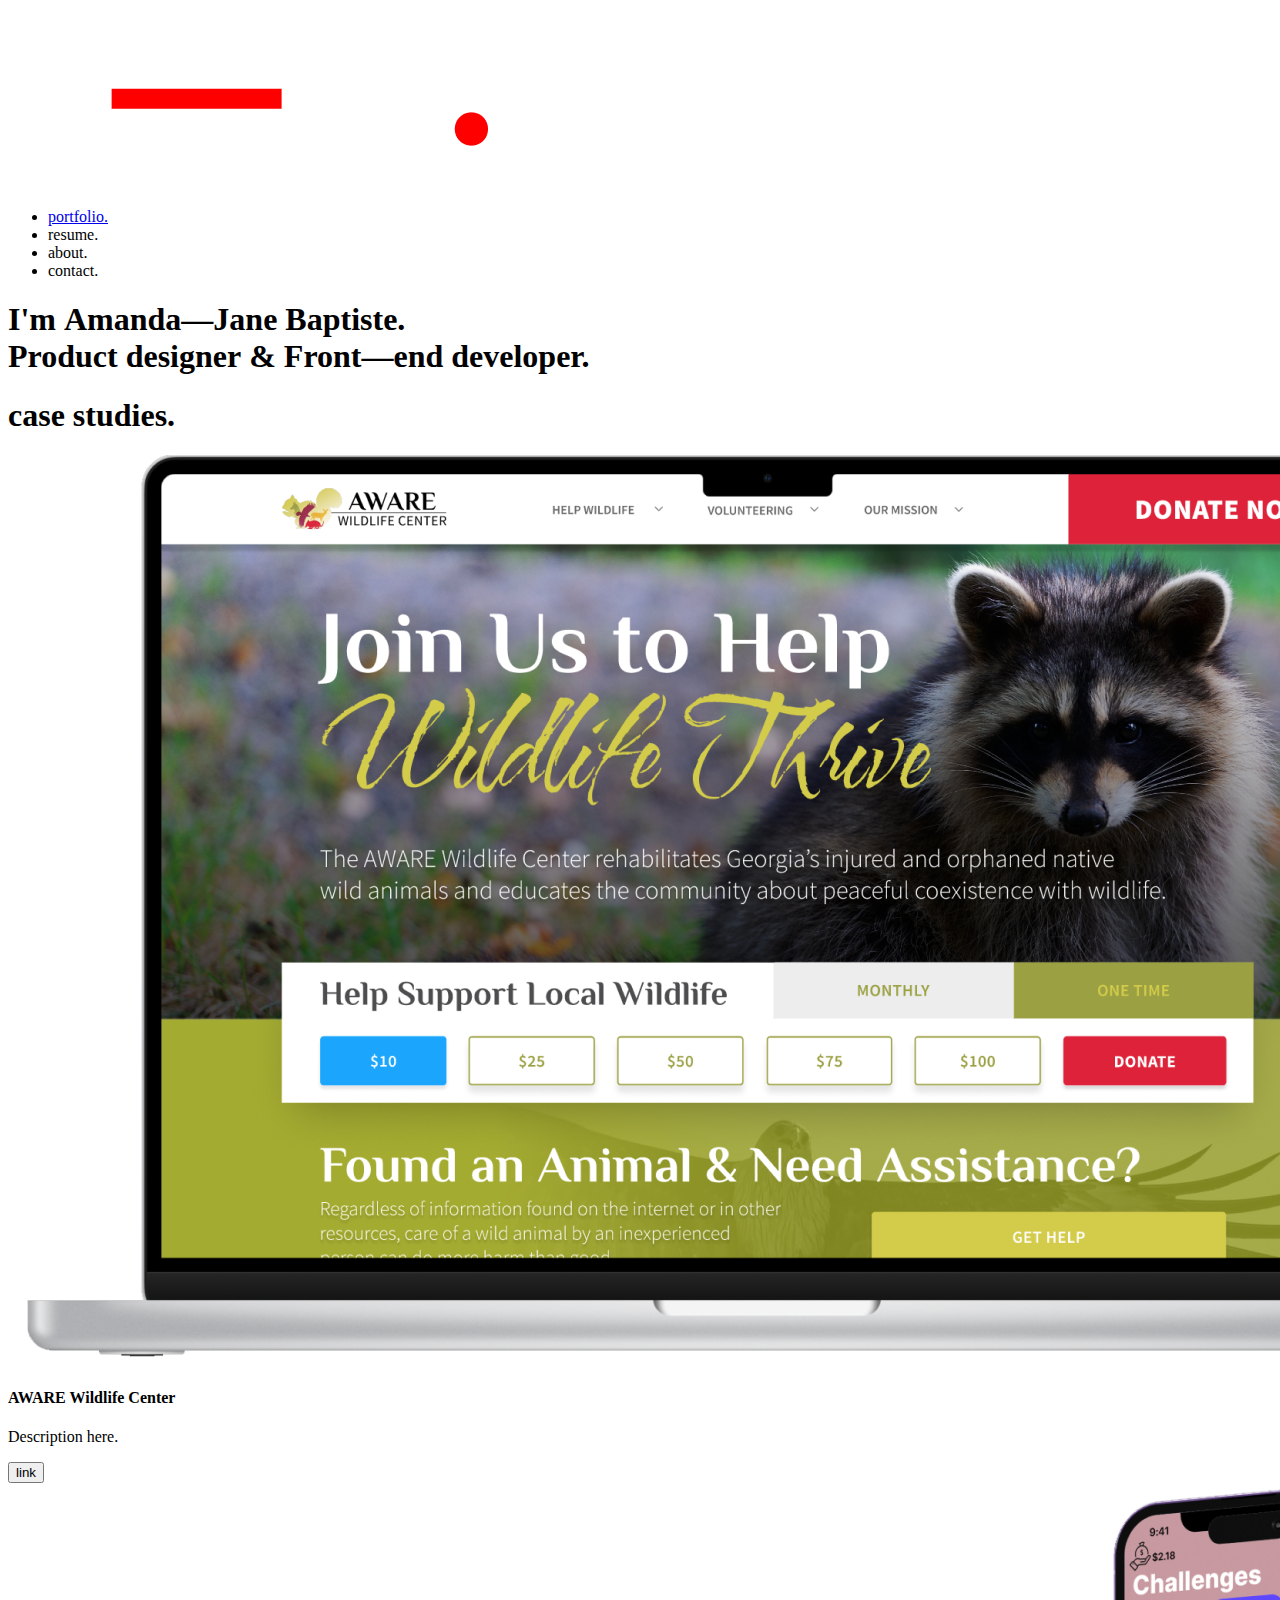
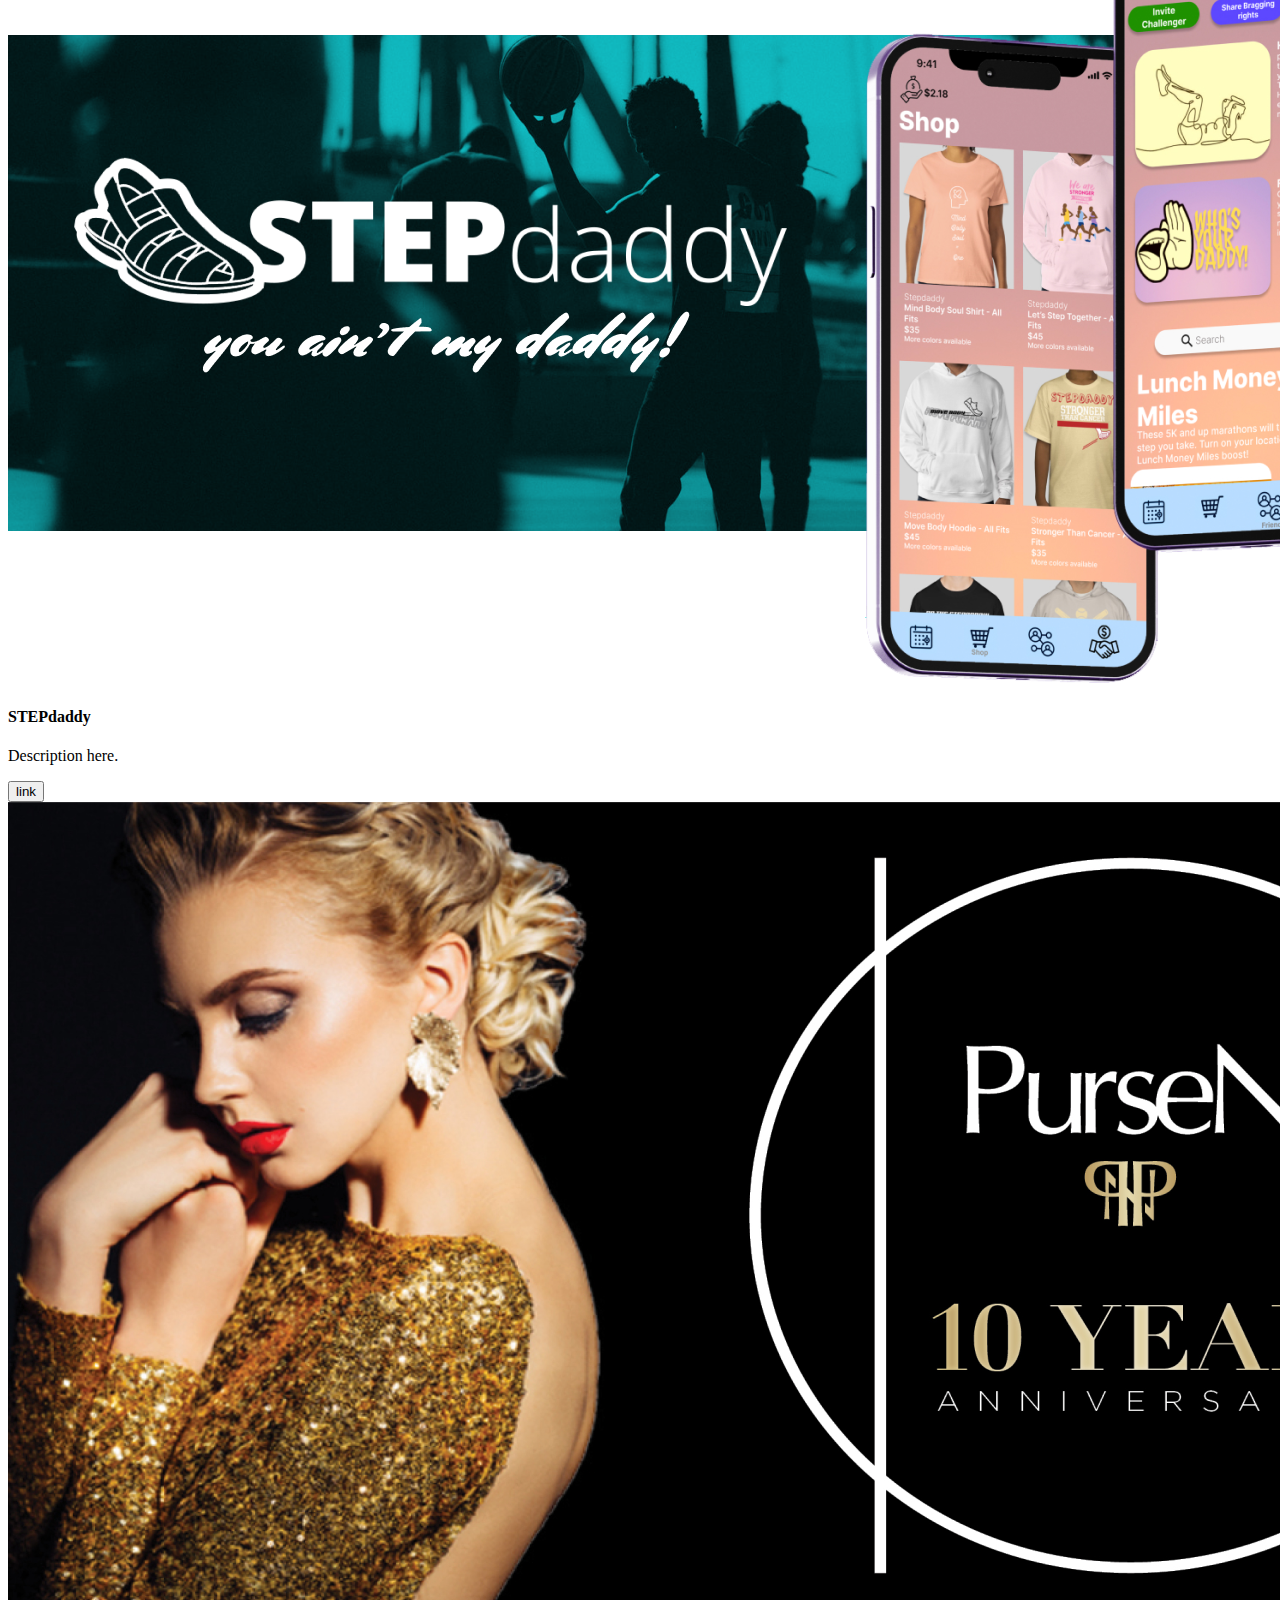
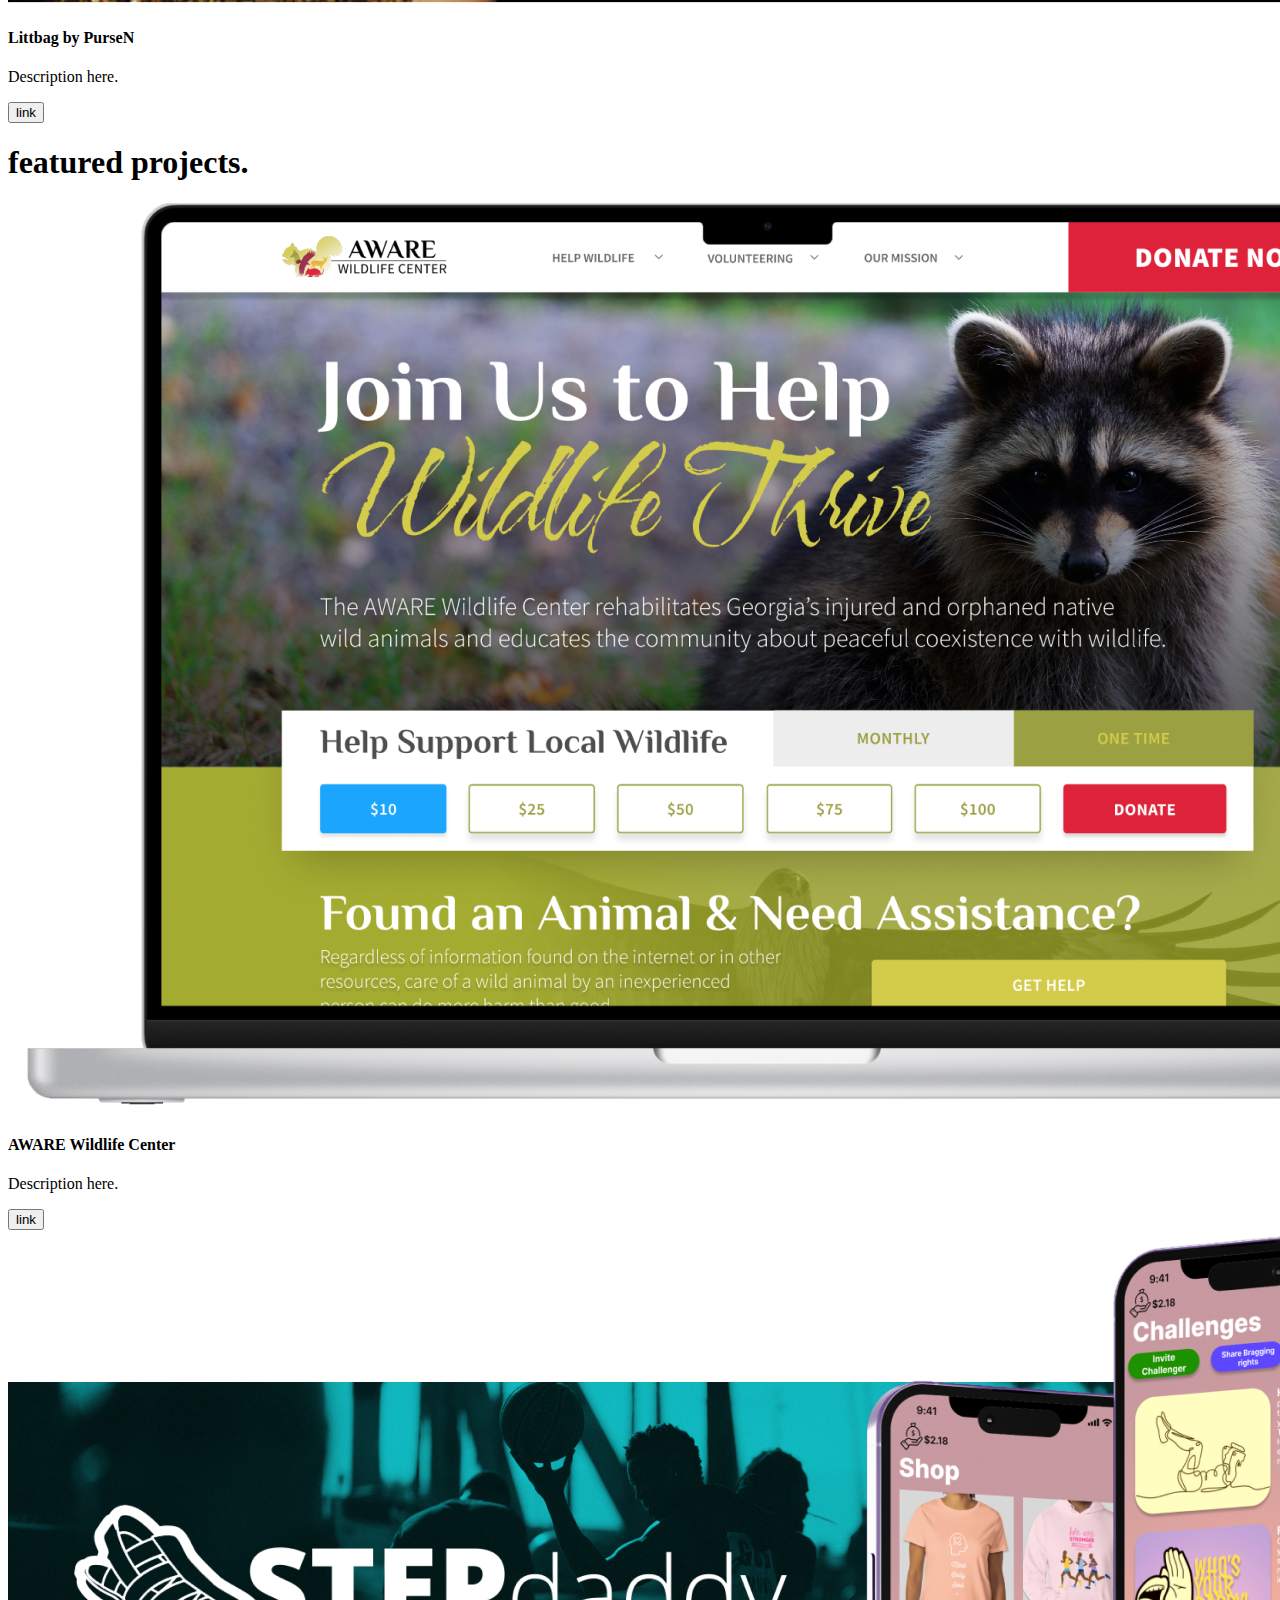
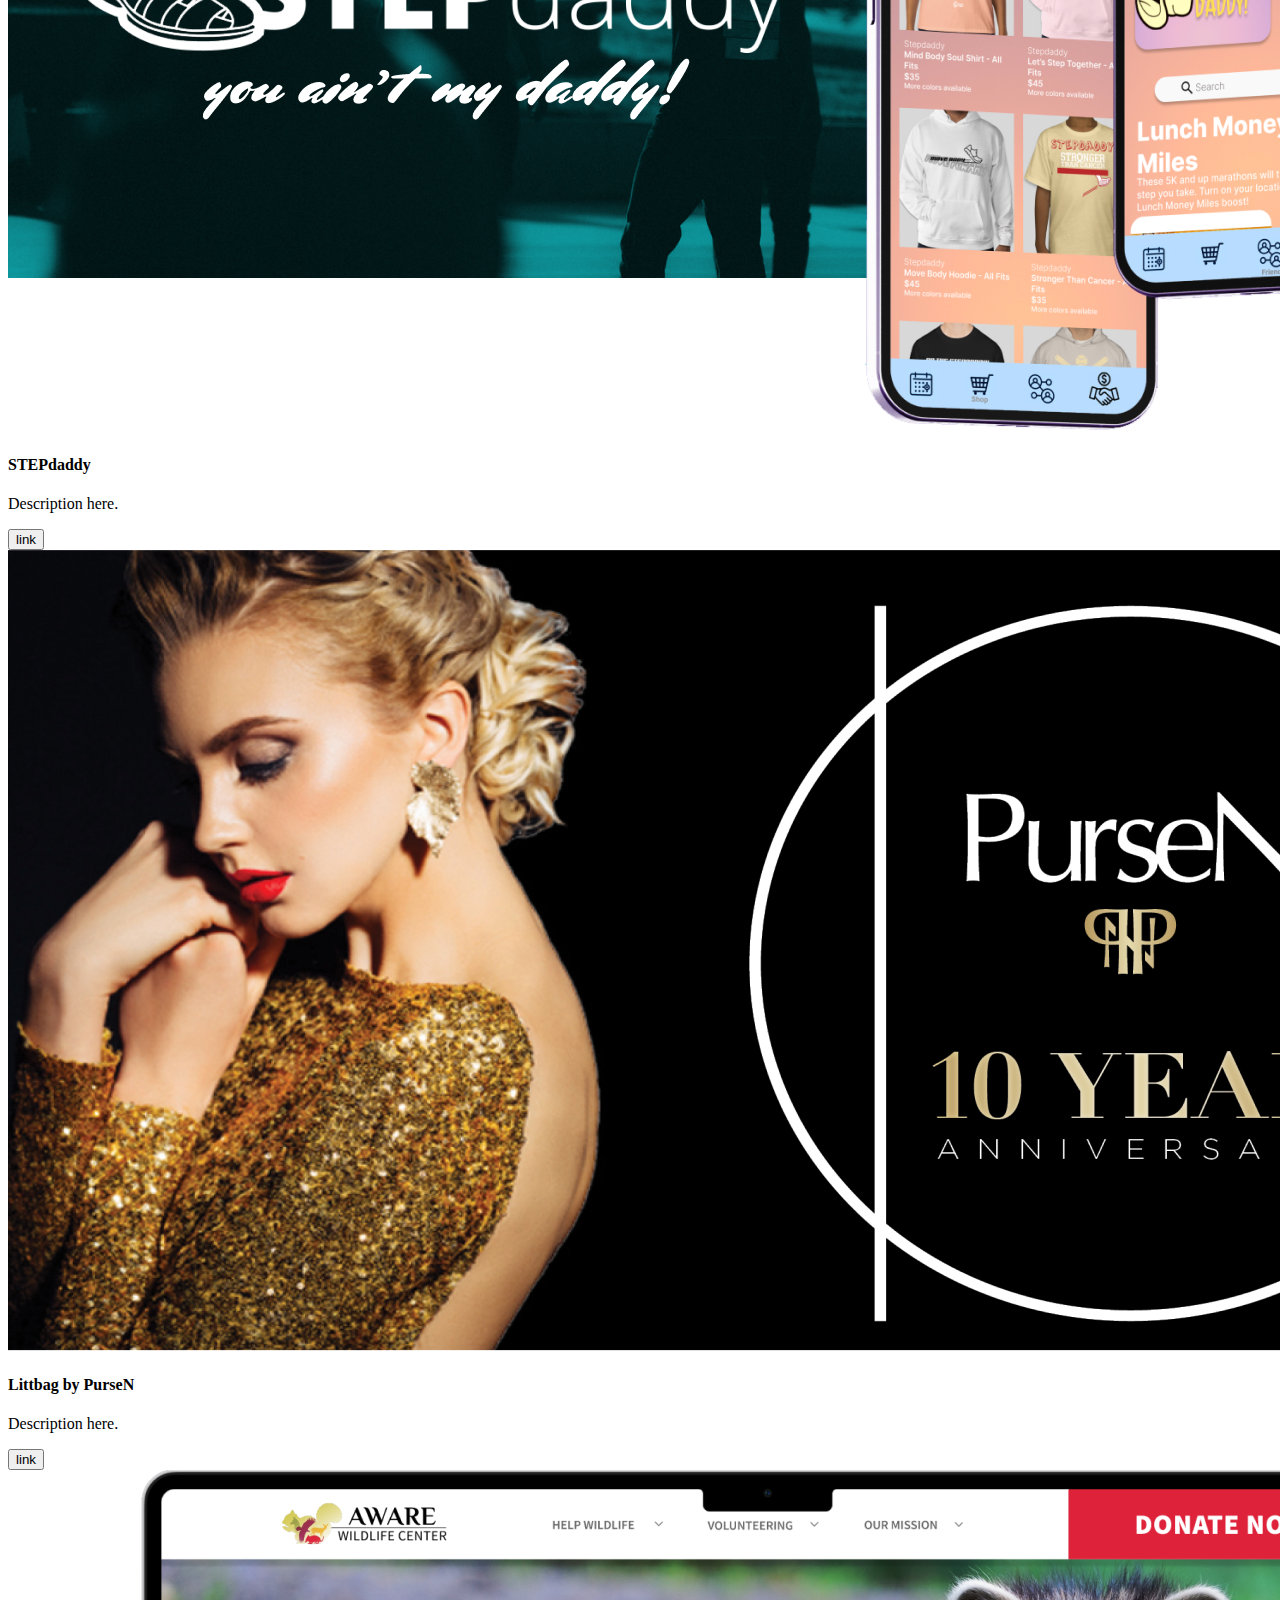
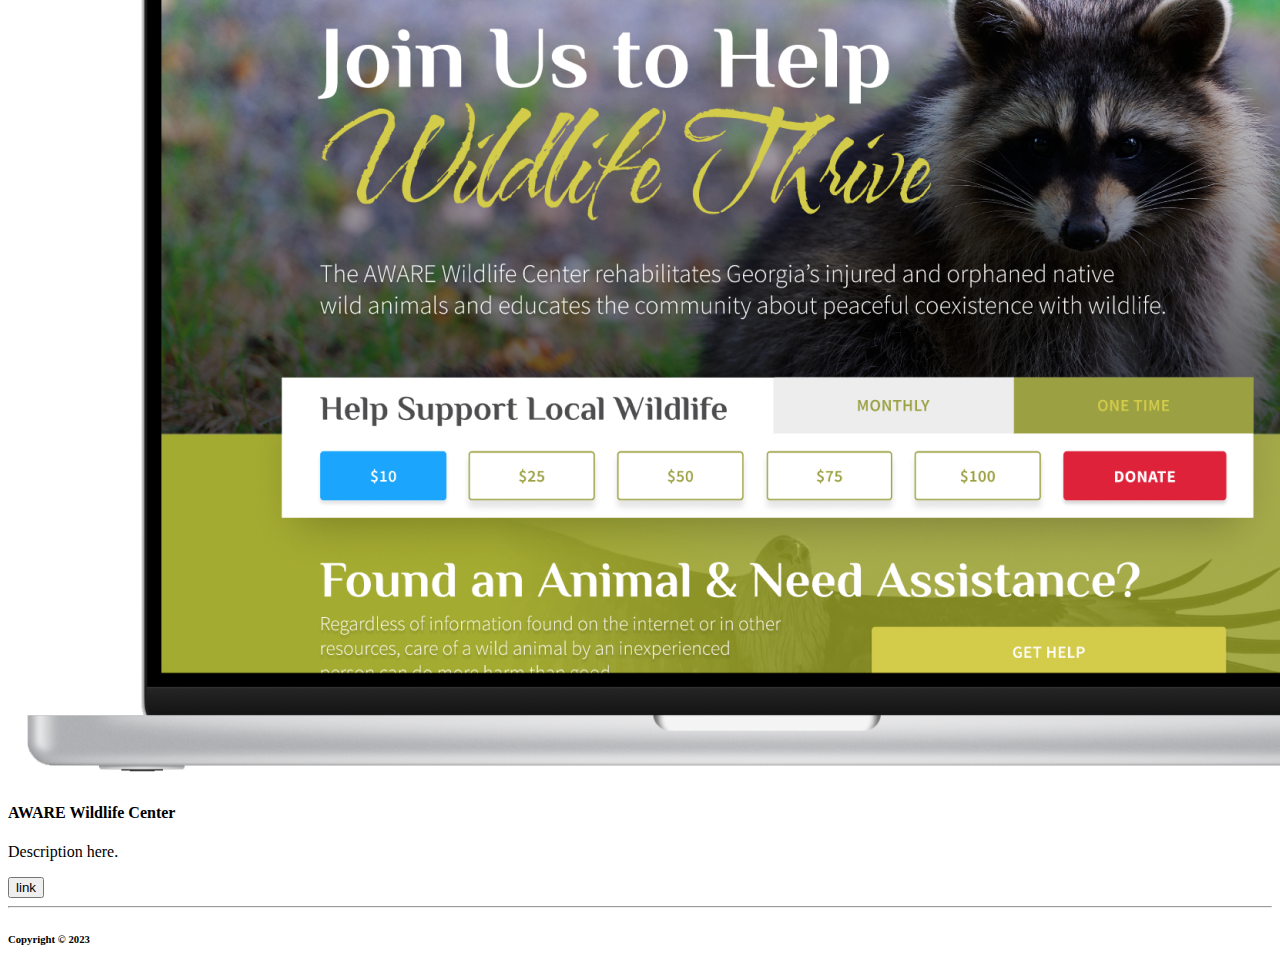
==== index.html @ a67da4f3 "tweeking" ====
<!DOCTYPE html>
<html lang="en">
<head>
  <meta charset="UTF-8">
  <meta http-equiv="X-UA-Compatible" content="IE=edge">
  <meta name="viewport" content="width=device-width, initial-scale=1.0">
  <link href="https://cdn.jsdelivr.net/npm/bootstrap@5.0.0-beta3/dist/css/bootstrap.min.css" rel="stylesheet" integrity="sha384-eOJMYsd53ii+scO/bJGFsiCZc+5NDVN2yr8+0RDqr0Ql0h+rP48ckxlpbzKgwra6" crossorigin="anonymous">
  <link rel="stylesheet" href="css/style.css">
  <link rel="preconnect" href="https://fonts.gstatic.com">
<link href="https://fonts.googleapis.com/css2?family=Open+Sans&display=swap" rel="stylesheet">
<link href="https://fonts.googleapis.com/css2?family=Open+Sans:wght@300;400&display=swap" rel="stylesheet">    <title>a-jb.com</title>
</head>
<body>
  <!--Header-->
  <section id="hero">
    <nav id="navBar navbar-expand-lg navbar-light">
      <div class="logo container-fluid">
        <a href=""><img src="assets/images/logo.png"></a>
        <div class="collapse navbar-collapse">
          <ul class="navbar-nav">
            <li><a href="portfolio.html">portfolio<span>.</span></a></li>
            <li>resume<span>.</span></li>
            <li>about<span>.</span></li>
            <li>contact<span>.</span></li>
          </ul>
        </div>
   
  </nav> </section>
  <!--Intro--><div class="content">
  <section id="heroGrid">
      <div id="headline">
        <h1>
          I'm <b>Amanda<span>—</span>Jane Baptiste<span>.</span></b><br>
          <b>Product designer</b> & <b>Front<span>—</span>end developer<span>.</span></b>
        </h1>
      </div>
  </section></div>
<!--Case Studies-->
  <section id="myWork">
    <h1>case studies<span>.</span></h1>
      <div class="workGrid">
        <div class="heroImage"><img src="assets/images/aware_lg.png"></div>
        <div class="description">
          <h4>AWARE Wildlife Center</h4>
          <p>Description here.</p>
          <button>link</button>
        </div>
      </div>
      <div class="workGrid">
        <div class="heroImage"><img src="assets/images/stepdaddy_lg.png"></div>
        <div class="description">
          <h4>STEPdaddy</h4>
          <p>Description here.</p>
          <button>link</button>
        </div>
      </div>
      <div class="workGrid">
        <div class="heroImage"><img src="assets/images/littbag_lg.png"></div>
        <div class="description">
          <h4>Littbag by PurseN</h4>
          <p>Description here.</p>
          <button>link</button>
        </div>
      </div>
    </div>
  </section>
<!--Featured Projects-->
<section id="featuredWork">
  <h1>featured projects<span>.</span></h1>
    <div id="flexWork">
      <div class="flexProject">
        <img src="assets/images/aware_lg.png">
        <h4>AWARE Wildlife Center</h4>
        <p>Description here.</p>
        <button>link</button>
      </div>
      <div class="flexProject">
        <img src="assets/images/stepdaddy_lg.png">
        <h4>STEPdaddy</h4>
        <p>Description here.</p>
        <button>link</button>
      </div>
      <div class="flexProject">
        <img src="assets/images/littbag_lg.png">
        <h4>Littbag by PurseN</h4>
        <p>Description here.</p>
        <button>link</button>
      </div>
      <div class="flexProject">
        <img src="assets/images/aware_lg.png">
        <h4>AWARE Wildlife Center</h4>
        <p>Description here.</p>
        <button>link</button>
      </div>
  </div>
</section>

<section id="footer">
    <hr>
    <h6>
      Copyright &copy; 2023
    </h6>
</section>


</body>
<script src="assets/js/index.js"></script>
</html>
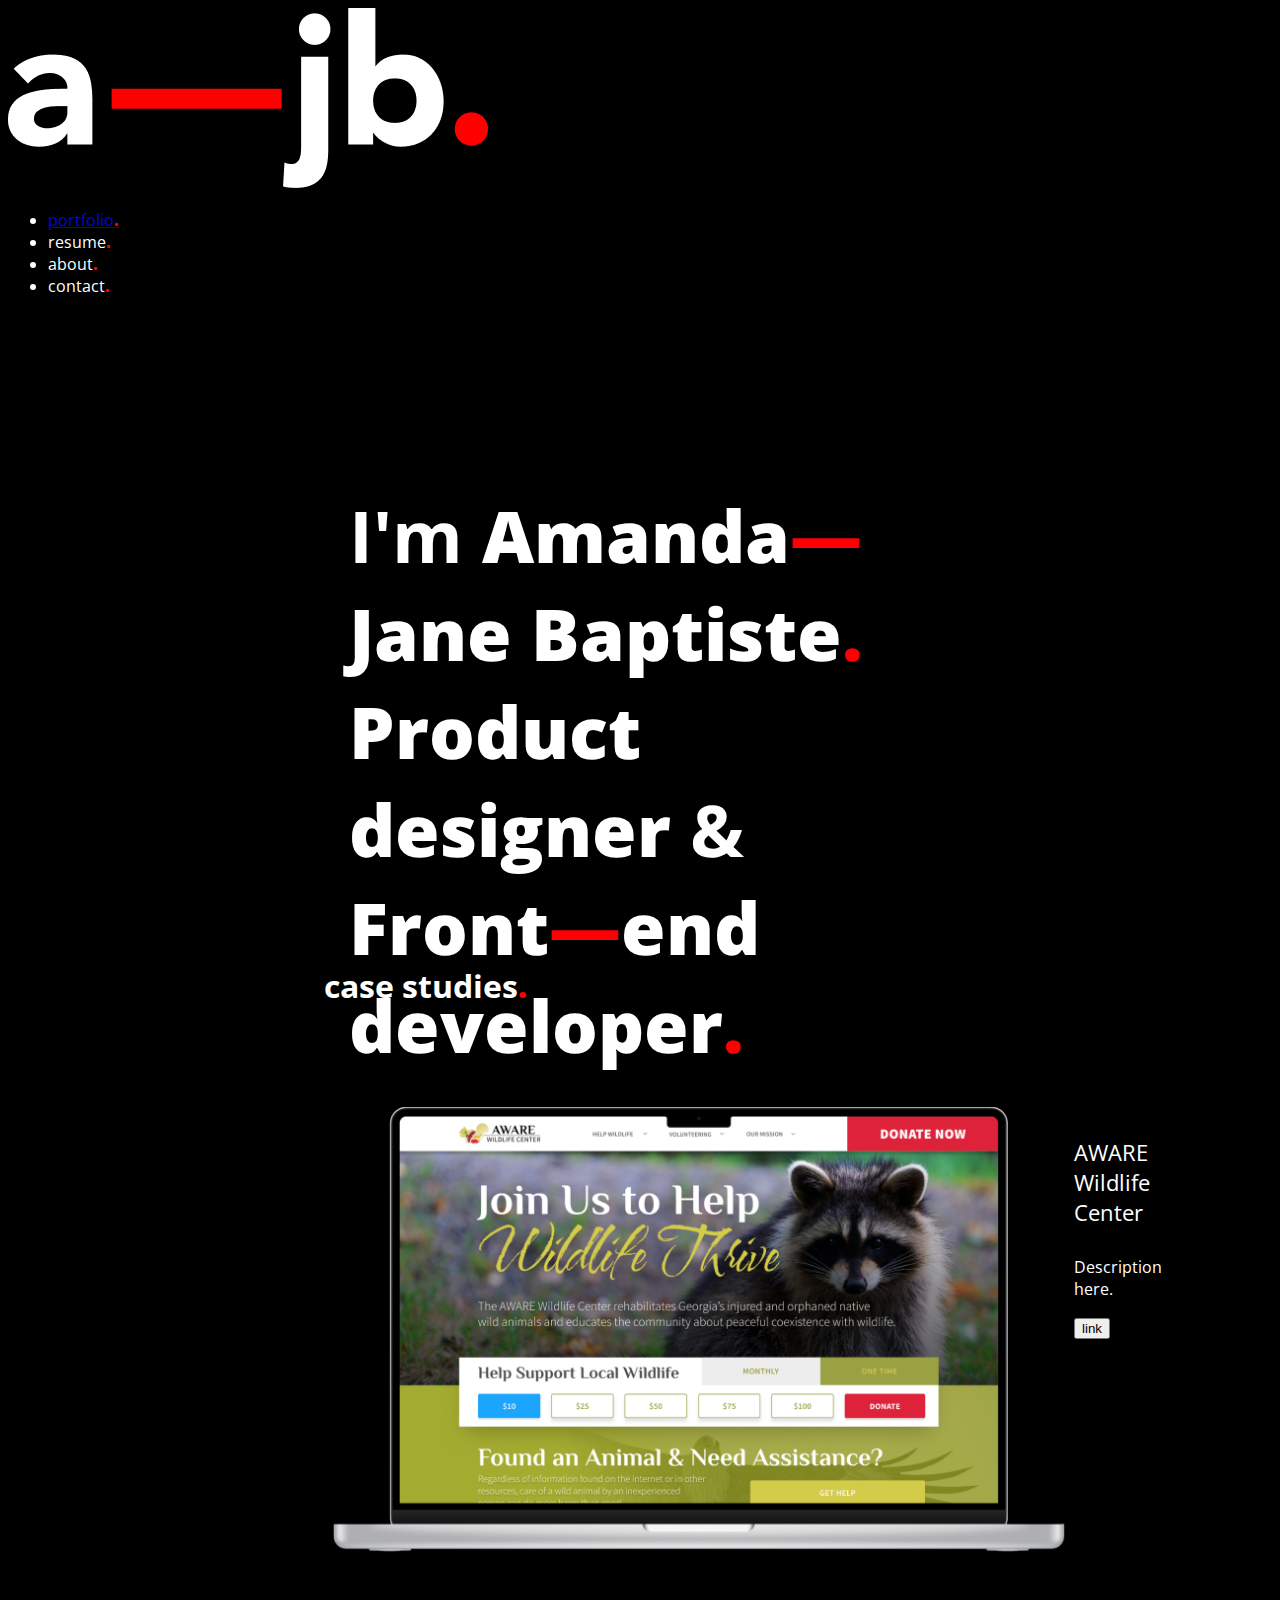
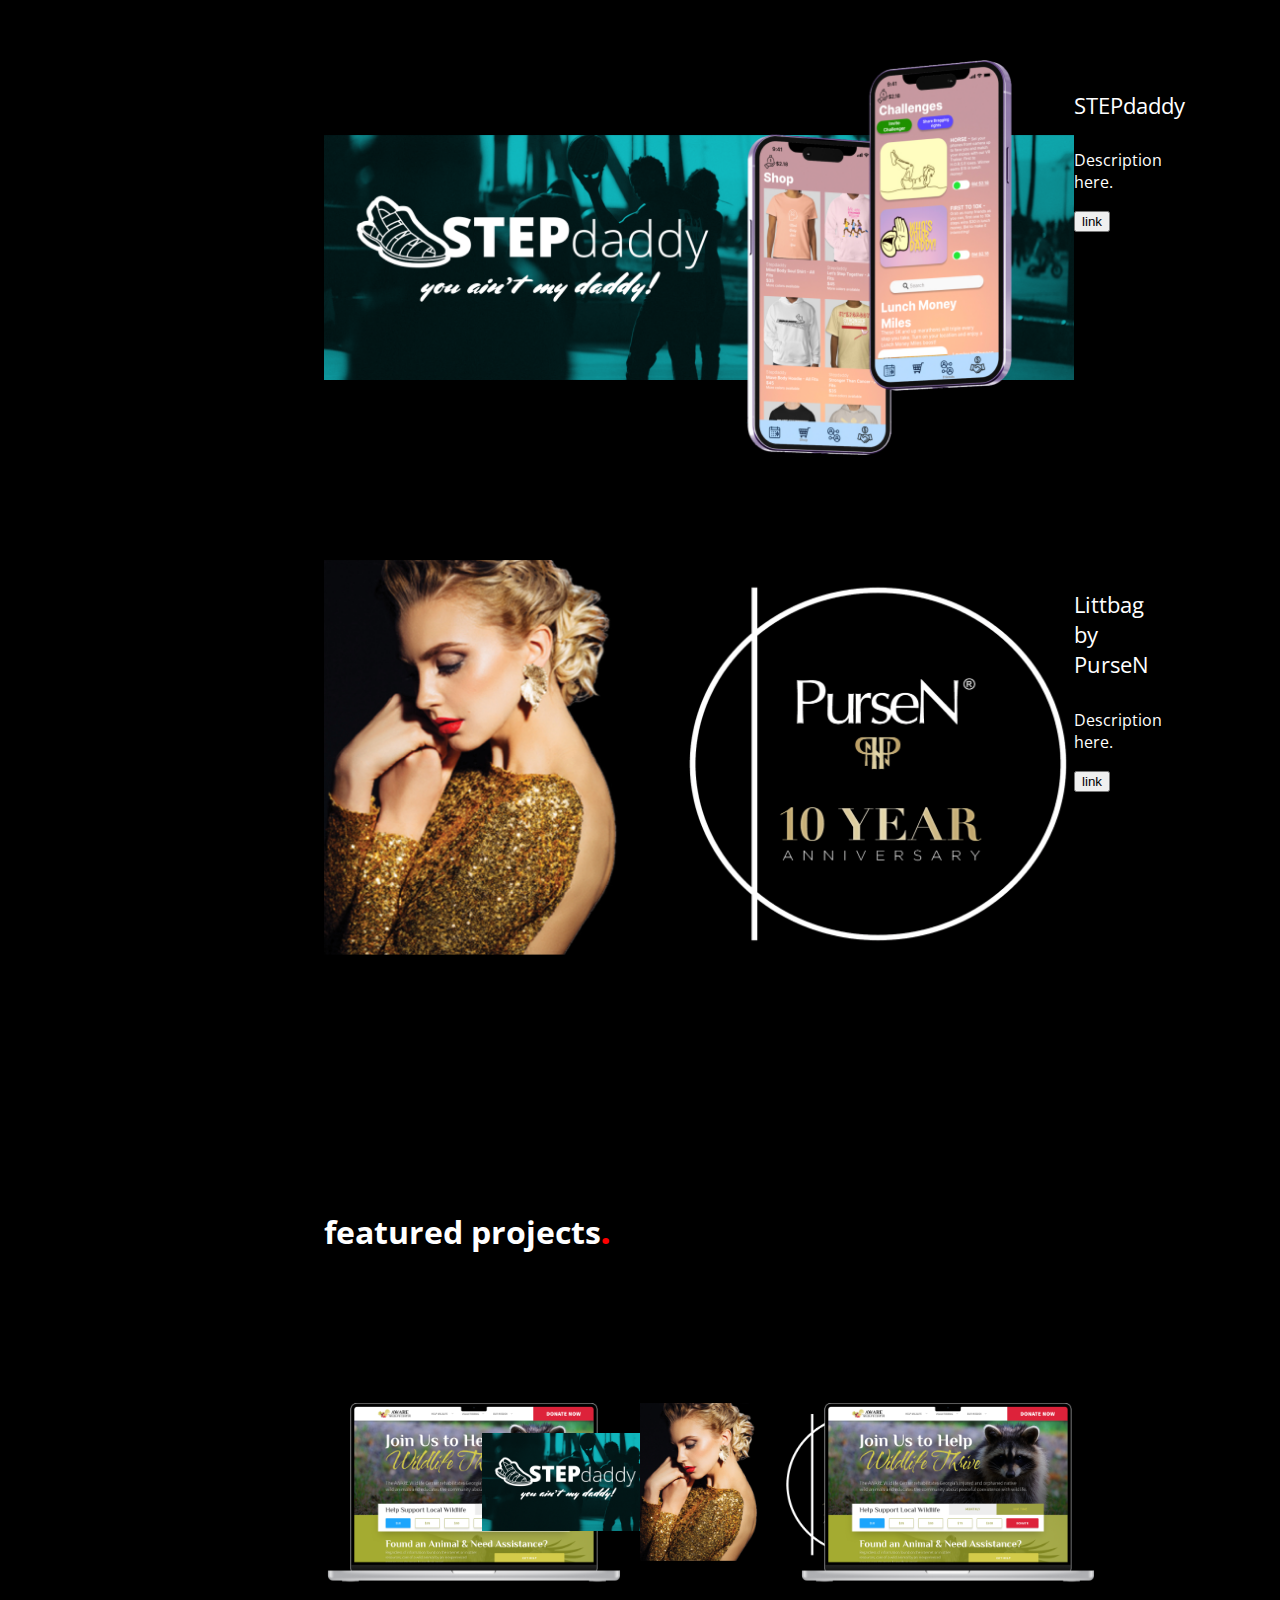
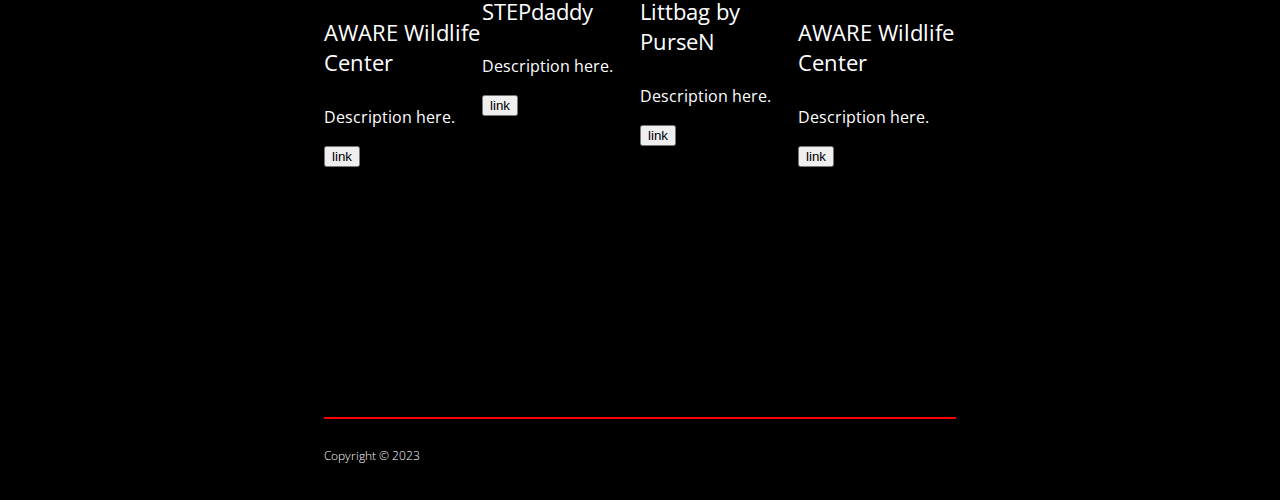
==== commit 181d89e6: "idk" ====
--- a/index.html
+++ b/index.html
@@ -4,28 +4,31 @@
   <meta charset="UTF-8">
   <meta http-equiv="X-UA-Compatible" content="IE=edge">
   <meta name="viewport" content="width=device-width, initial-scale=1.0">
-  <link href="https://cdn.jsdelivr.net/npm/bootstrap@5.0.0-beta3/dist/css/bootstrap.min.css" rel="stylesheet" integrity="sha384-eOJMYsd53ii+scO/bJGFsiCZc+5NDVN2yr8+0RDqr0Ql0h+rP48ckxlpbzKgwra6" crossorigin="anonymous">
-  <link rel="stylesheet" href="css/style.css">
-  <link rel="preconnect" href="https://fonts.gstatic.com">
-<link href="https://fonts.googleapis.com/css2?family=Open+Sans&display=swap" rel="stylesheet">
-<link href="https://fonts.googleapis.com/css2?family=Open+Sans:wght@300;400&display=swap" rel="stylesheet">    <title>a-jb.com</title>
+  <meta name=“viewport” content=“width=device-width, initial-scale=1, shrink-to-fit=no”>
+    <link href="https://cdn.jsdelivr.net/npm/bootstrap@5.0.0-beta3/dist/css/bootstrap.min.css" rel="stylesheet" integrity="sha384-eOJMYsd53ii+scO/bJGFsiCZc+5NDVN2yr8+0RDqr0Ql0h+rP48ckxlpbzKgwra6" crossorigin="anonymous">
+  <link rel="stylesheet" href="assets/css/style.css">
+  <link href="https://fonts.googleapis.com/css2?family=Open+Sans:ital,wght@0,300;0,400;0,500;0,600;0,700;0,800;1,300;1,400;1,500;1,600;1,700;1,800&display=swap" rel="stylesheet">
+  <title>a-jb.com</title>
 </head>
 <body>
   <!--Header-->
-  <section id="hero">
-    <nav id="navBar navbar-expand-lg navbar-light">
-      <div class="logo container-fluid">
+  <header id="hero">
+   <div class="">
+      <div class="logo">
         <a href=""><img src="assets/images/logo.png"></a>
-        <div class="collapse navbar-collapse">
-          <ul class="navbar-nav">
+      </div>
+      <div class="navBar">
+        <nav id="">
+          <ul class="navigation">
             <li><a href="portfolio.html">portfolio<span>.</span></a></li>
             <li>resume<span>.</span></li>
             <li>about<span>.</span></li>
             <li>contact<span>.</span></li>
-          </ul>
-        </div>
-   
-  </nav> </section>
+          </ul></nav> 
+      </div>
+    </div>
+  </header>
+  <!---->
   <!--Intro--><div class="content">
   <section id="heroGrid">
       <div id="headline">
--- a/assets/css/style.css
+++ b/assets/css/style.css
@@ -0,0 +1,204 @@
+
+body {
+  background-color: black;
+  font-family: 'Open Sans', sans-serif;
+  color: white;
+}
+
+
+
+
+#headline {
+  position:relative;
+  right: 0px;
+  top: 100px;
+  padding: 25px;
+  z-index: 100;
+}
+#headline h1 {
+  font-weight: 700;
+}
+span {
+  color: red;
+  font-weight: 900;
+}
+
+/* Nav CSS */
+#navBar {
+  display: flex;
+  flex-direction: row;
+  justify-content: space-between;
+  align-items: flex-start;
+  margin: 0px 25%; 
+  
+}
+#logo {
+  position: sticky;
+  display: flex;
+  width: 150px;
+  
+  align-items: flex-start;
+  justify-content: flex-start;
+}
+#navBar h1 {
+  width: 25%;
+  font-weight: 500;
+}
+#navBar img {
+  margin-top: 0px;
+  position: fixed;
+  height: 70px;
+  width: 100%;
+  display: none;
+}
+#navBarsm {
+  width: 100%;
+  margin: 0 25%;
+}
+#navigation a {
+  text-decoration: none;
+  color: #ffffff;
+}
+#navigation ul {
+  display: flex;
+  width: 25%;
+  align-items: center;
+  justify-content: flex-end;
+}
+#navigation li {
+  cursor: crosshair;
+  padding: 0 20px;
+  text-decoration: red;
+  font-weight: bold;
+}
+  
+/* Grid CSS */
+
+#heroGrid {
+  display: grid;
+  flex-direction: row;
+  align-items: center;
+  margin: 0px 25%;
+  color: white;
+  font-weight: 100;
+  font-size: 36px;
+  min-height: 600px;
+  height: 70vh;
+}
+#bodyGrid {
+  display: grid;
+  flex-direction: row;
+  align-items: center;
+  margin: 0px 25%;
+  color: white;
+  font-weight: 100;
+  font-size: 36px;
+  height: 40vh;
+}
+#featuredWork {
+  margin: 250px 25%;
+  
+  
+}
+#flexWork {
+  display: grid;
+  grid-template-columns: 25% 25% 25% 25%;
+  grid-template-rows: 1fr;
+  align-items: flex-start;
+}
+.flexProject img {
+  width: 300px;
+}
+#featuredWork h1{
+  font-size: 32px;
+  margin: 50px 0 150px 0;
+  font-weight: 700;
+}
+#myWork h1{
+  font-size: 32px;
+  font-weight: 700;
+}
+#myWork {
+  margin: 0 25%;
+}
+
+.workGrid {
+  margin: 100px 0;
+  display: grid;
+  grid-template-columns: auto;
+  grid-template-rows: max-content;
+  grid-template-areas: "heroImage description";
+}
+.heroImage img {
+  width: 750px;
+}
+.description {
+  grid-area: description;
+
+}
+.title {
+  grid-area: title;
+}
+.link {
+  grid-area: link;
+}
+
+
+
+
+
+
+.highlight {
+  color: #FF0000;
+  font-weight: 900;
+}
+
+/* Typography CSS */
+h1 {
+  font-weight: 100;
+}
+#footer {
+  margin: 0px 25%;
+    display: grid;
+    justify-content: center;
+    align-items: start;
+    grid-row-start: 5;
+    min-height: 70px;
+    /* height: 70vh; 
+    grid-template-rows: 75% 25%;*/
+    grid-template-columns: 100%;
+}
+hr {
+  margin: 0px;
+  display: block;
+  border: #f00 0.25px solid;
+}
+/* Typography CSS */
+
+h2 {
+  font-size: 60px;
+  margin: 0px 0px;
+  color: #FF6200;
+}
+
+h3 {
+  font-size: 32px;
+  font-weight: 300;
+  margin: 0px 0px;
+}
+
+h4 {
+  color: white;
+  font-weight: 400;
+  font-size: 22px;
+}
+h5 {
+  color: #f00;
+  font-weight: 700;
+  font-size: 16px;
+}
+h6 {
+  color: white;
+  font-weight: 100;
+  font-size: 12px;
+}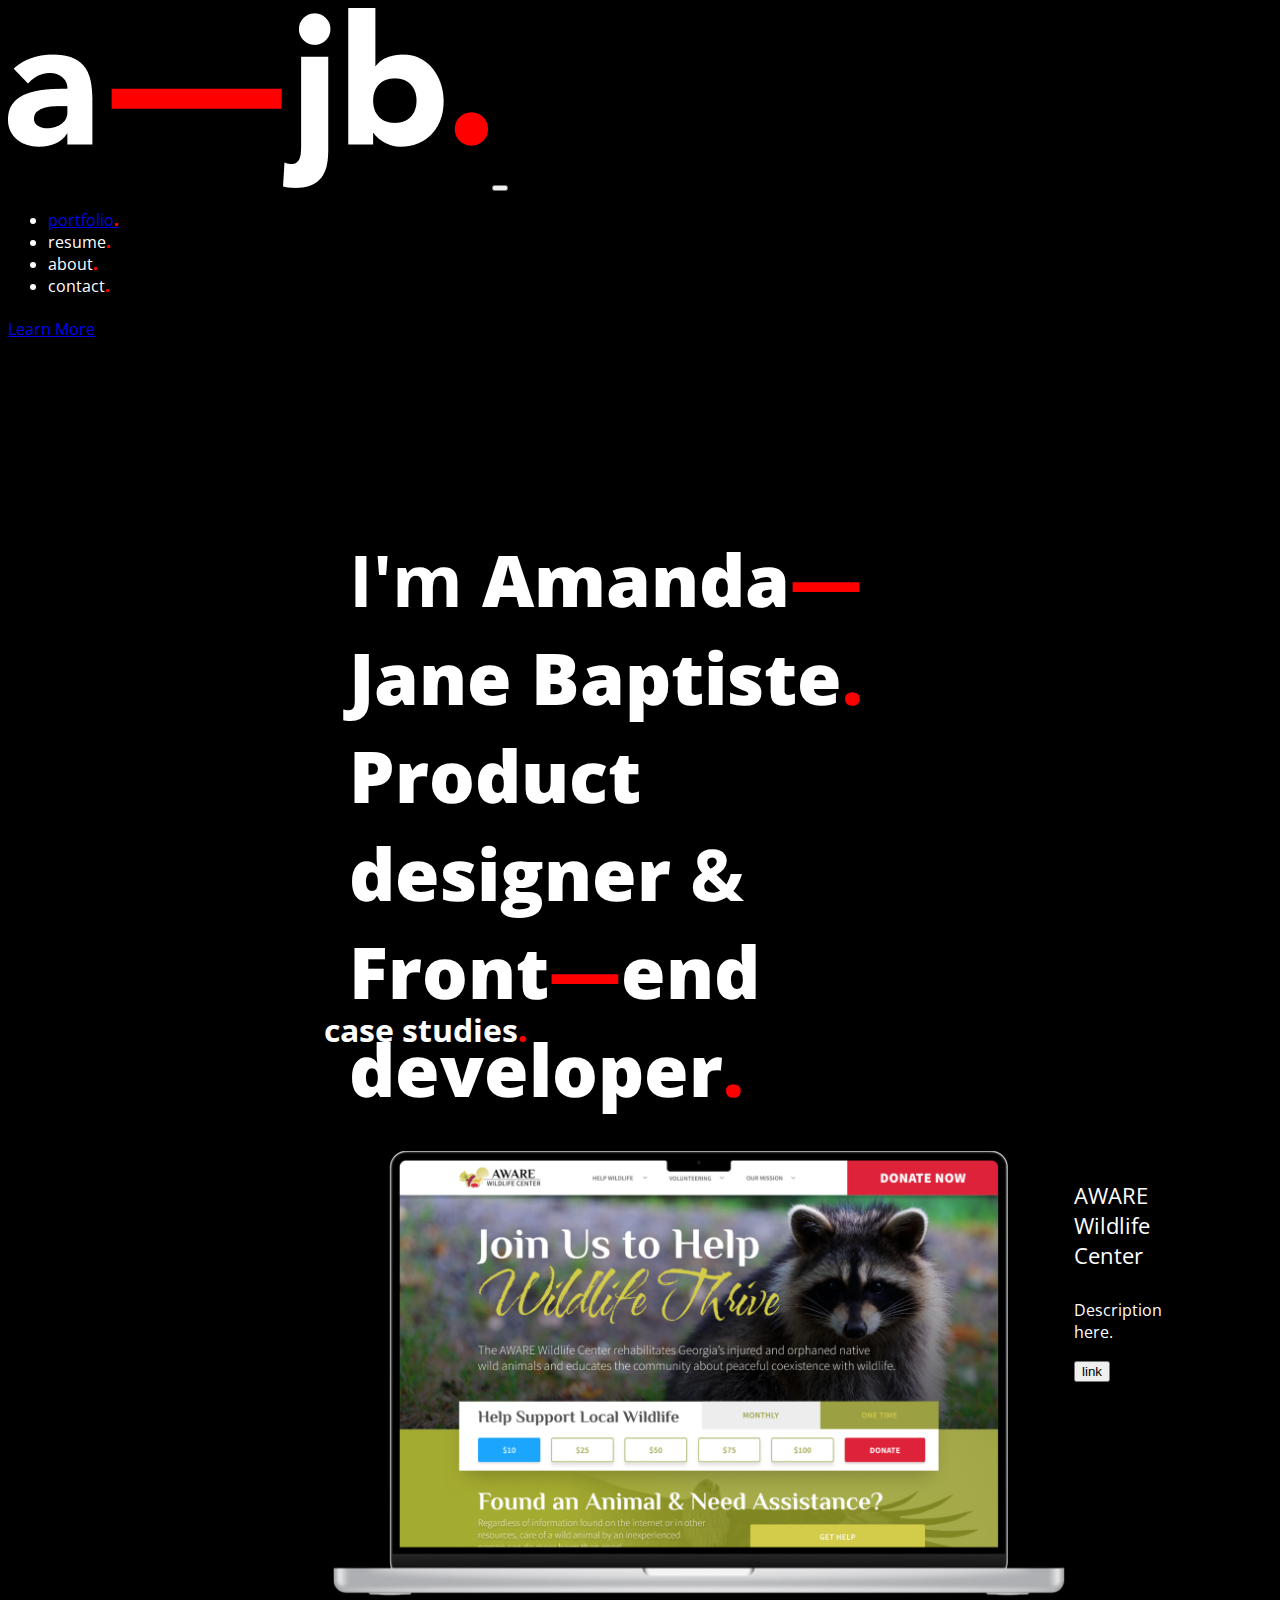
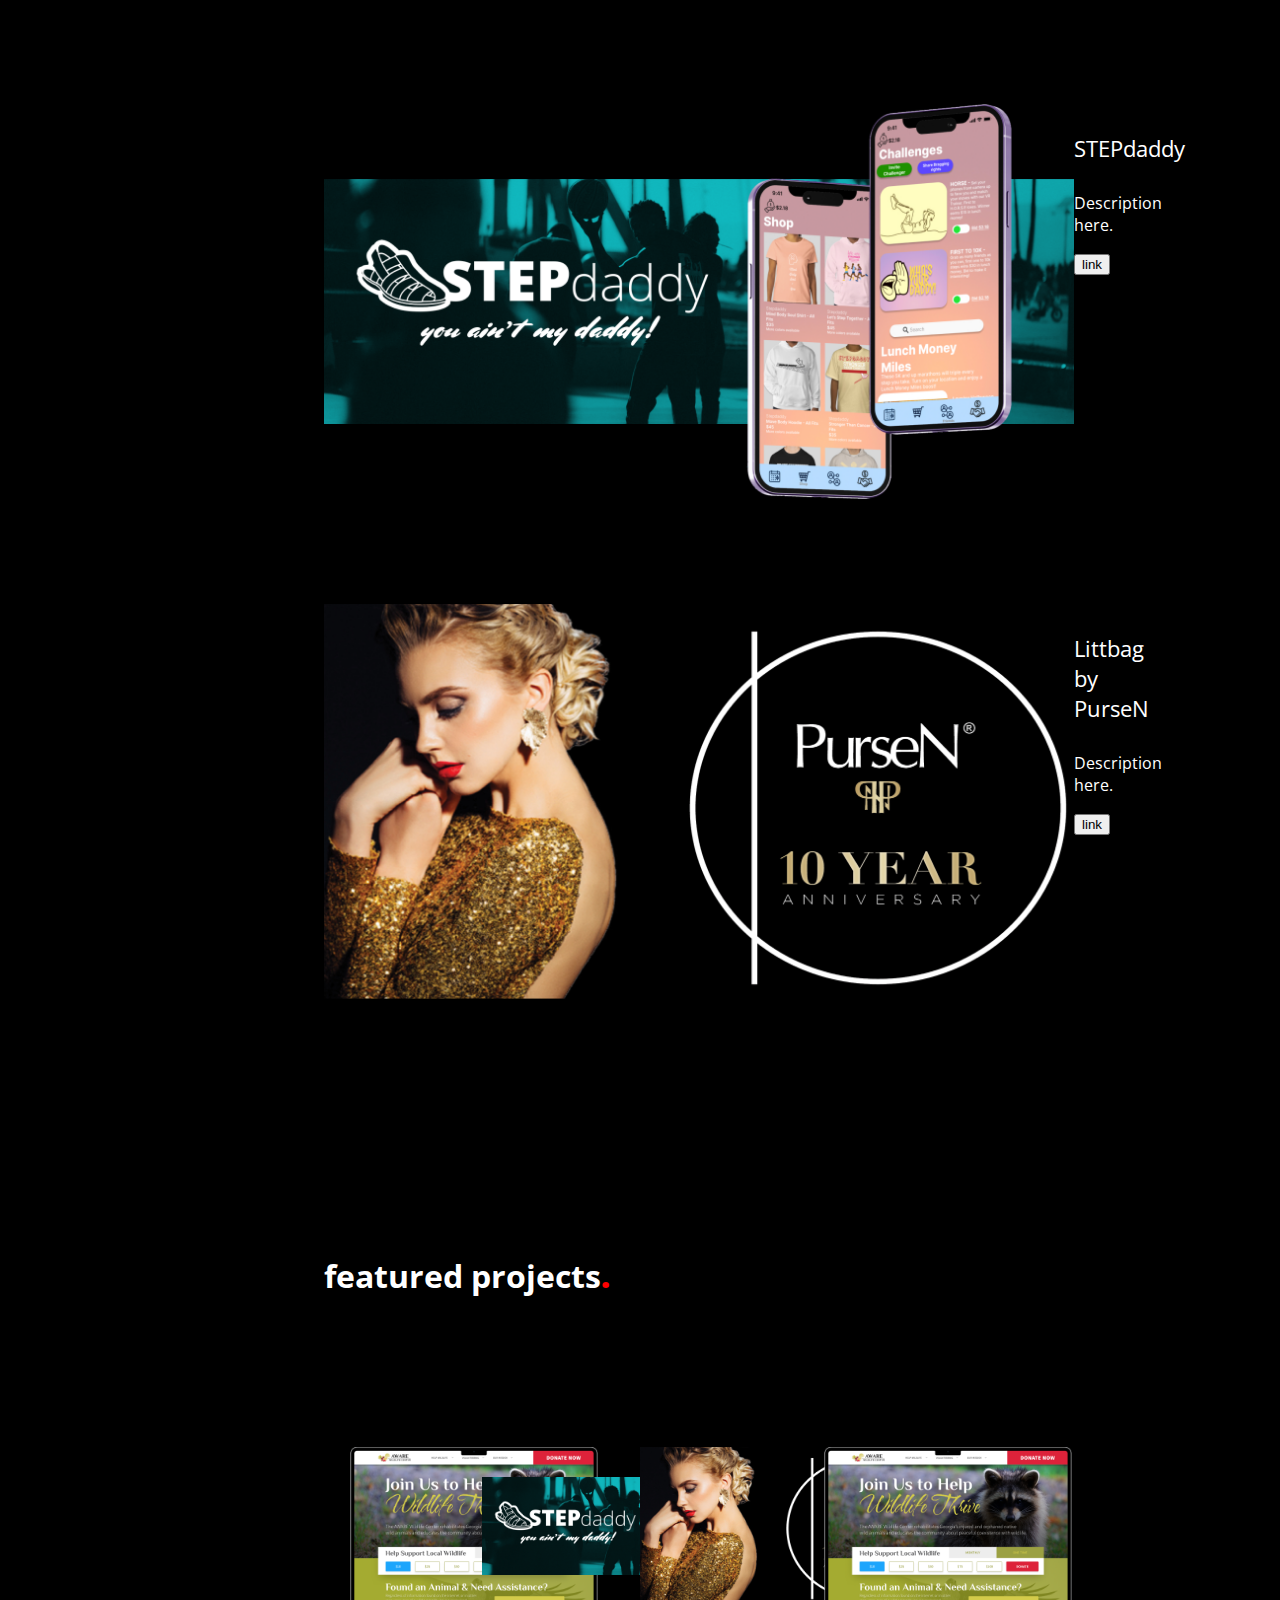
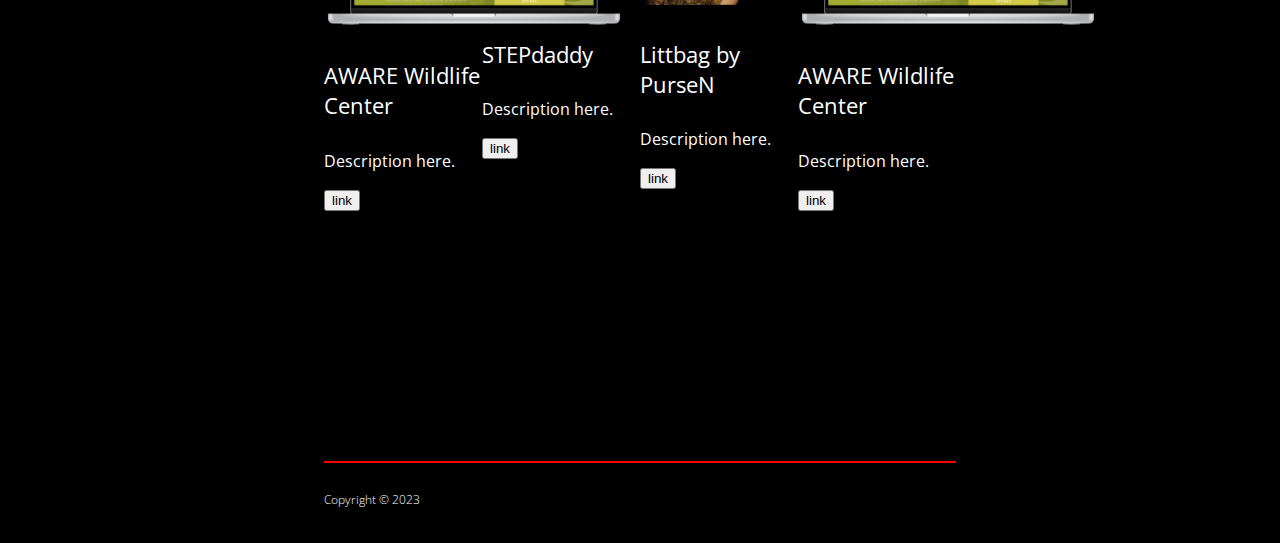
==== commit 6c42e790: "Update index.html" ====
--- a/index.html
+++ b/index.html
@@ -11,7 +11,24 @@
   <title>a-jb.com</title>
 </head>
 <body>
-  <!--Header-->
+<!--Nav-->
+<nav class="navbar navbar-expand-lg navbar-light bg-light customNav">
+  <a class="navbar-brand" href="#"><img src="assets/images/logo.png"></a>
+  <button class="navbar-toggler" type="button" data-toggle="collapse" data-target="#navbarSupportedContent" aria-controls="navbarSupportedContent" aria-expanded="false" aria-label="Toggle navigation">
+    <span class="navbar-toggler-icon"></span>
+  </button>
+  <div class="collapse navbar-collapse" id="navbarSupportedContent">
+    <ul class="navbar-nav mr-auto">
+      <li class="nav-item"><a class="nav-link" href="portfolio.html">portfolio<span>.</span></a></li>
+      <li class="nav-item">resume<span>.</span></li>
+      <li class="nav-item">about<span>.</span></li>
+      <li class="nav-item">contact<span>.</span></li>
+    </ul>
+  </div>
+</nav>
+<!--End Nav-->
+
+  <!--Header
   <header id="hero">
    <div class="">
       <div class="logo">
@@ -27,8 +44,13 @@
           </ul></nav> 
       </div>
     </div>
-  </header>
-  <!---->
+  </header>-->
+  <!--Jumbotron-->
+<div class="jumbotron">
+  <h1></h1>
+  <p></p>
+  <p><a class="btn btn-primary btn-lg" href="#" role=""button>Learn More</a></p>
+</div>
   <!--Intro--><div class="content">
   <section id="heroGrid">
       <div id="headline">
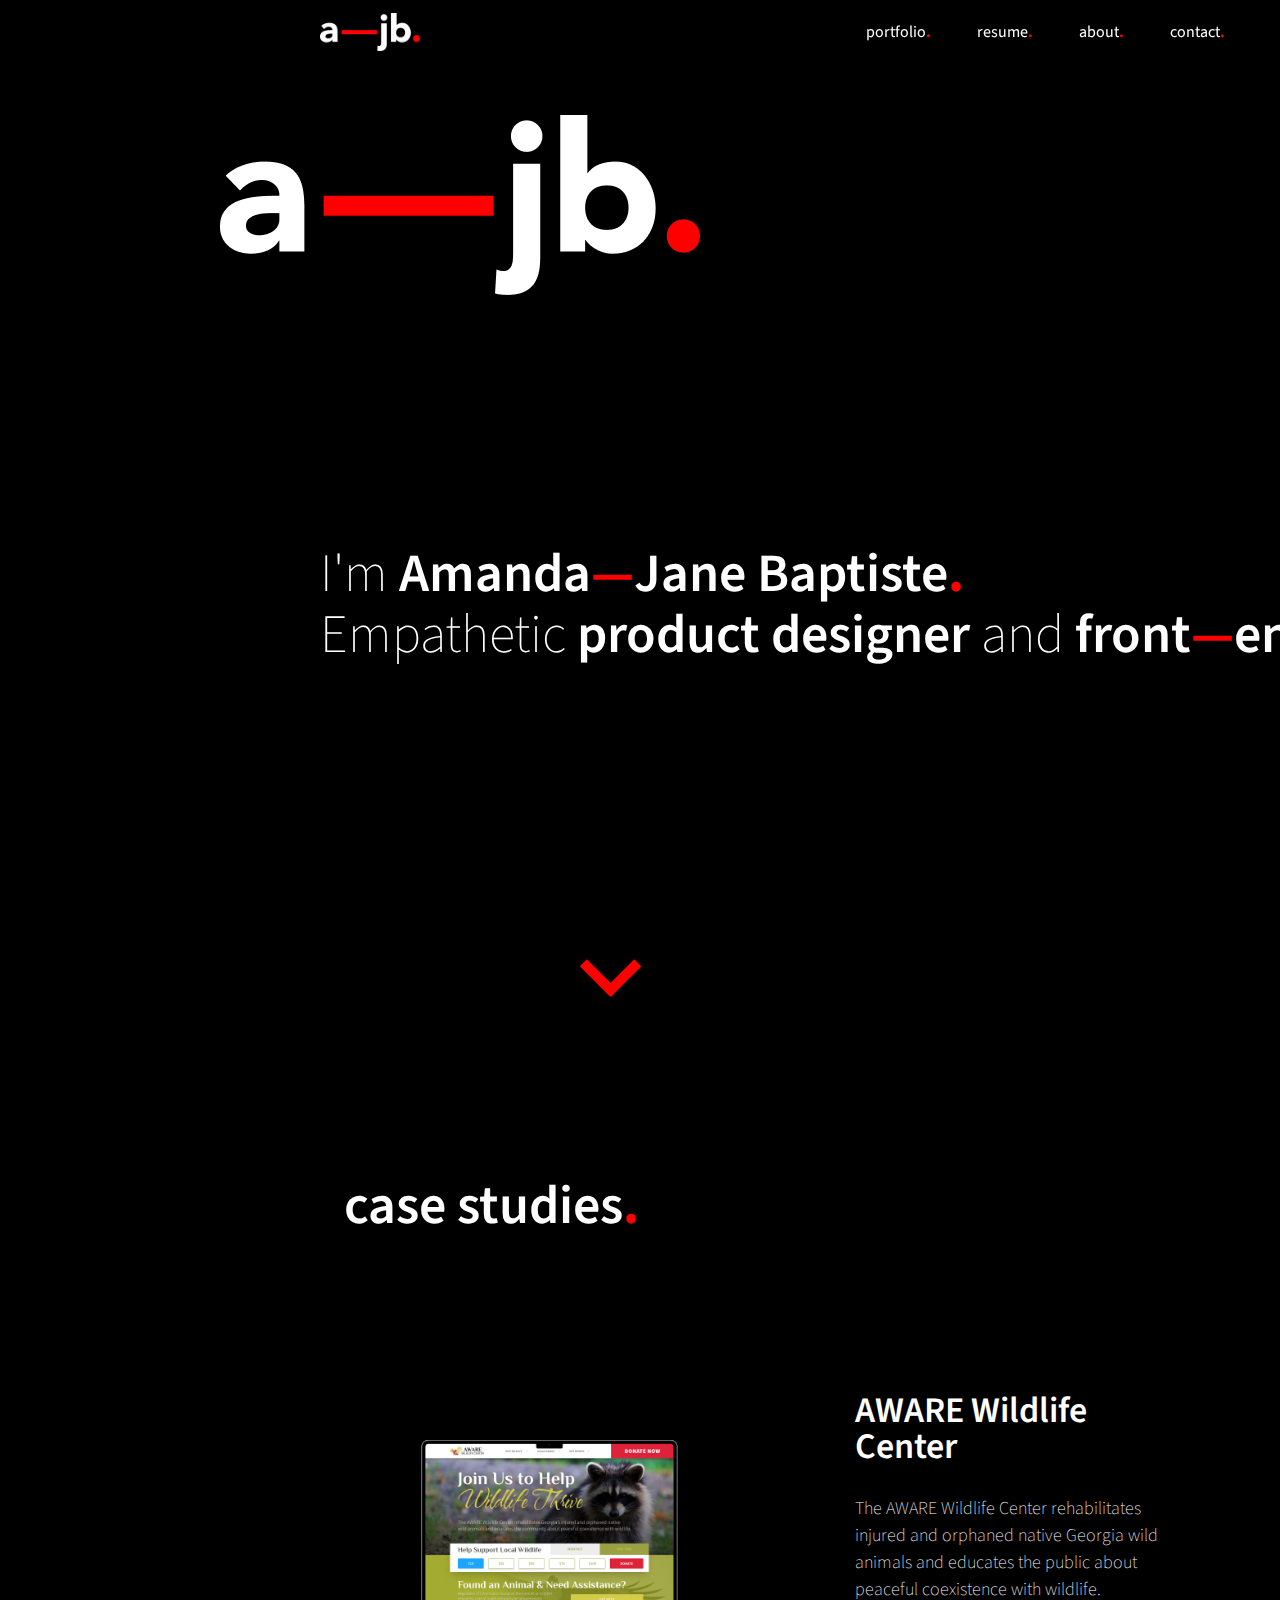
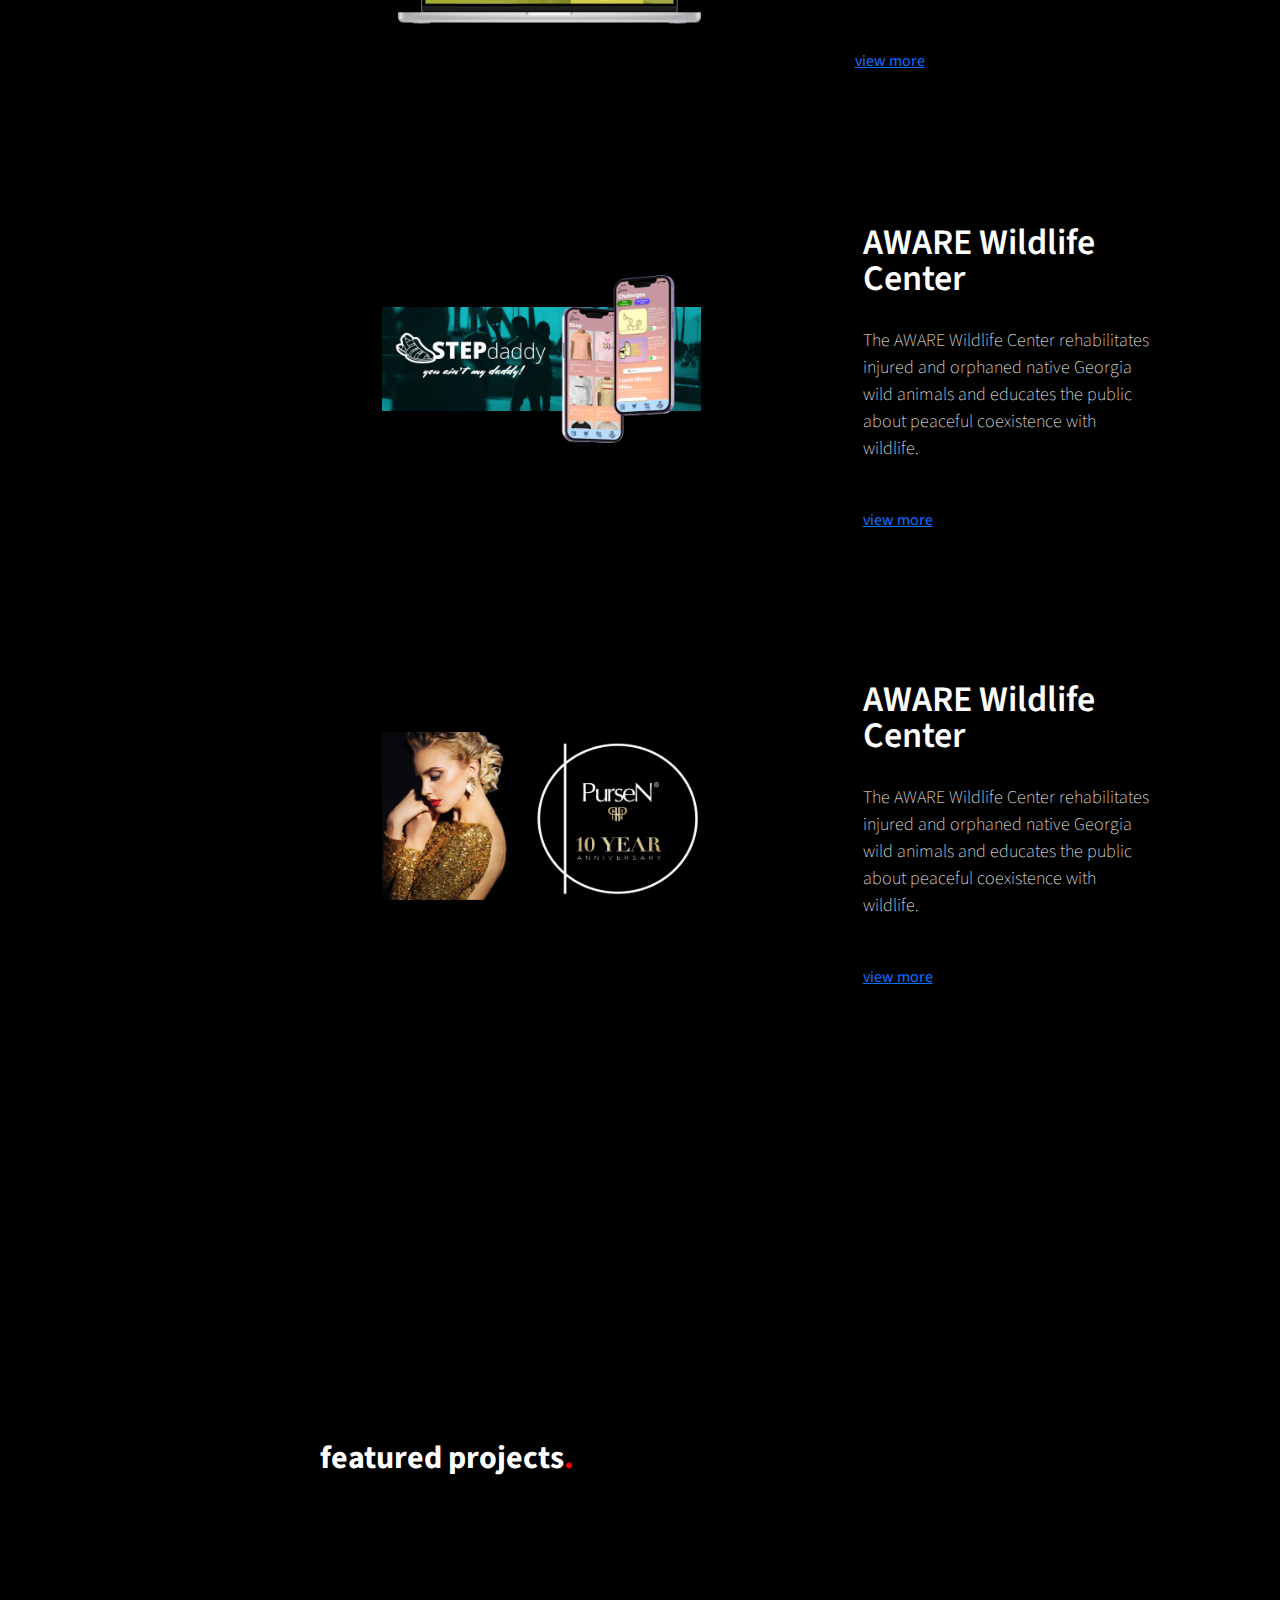
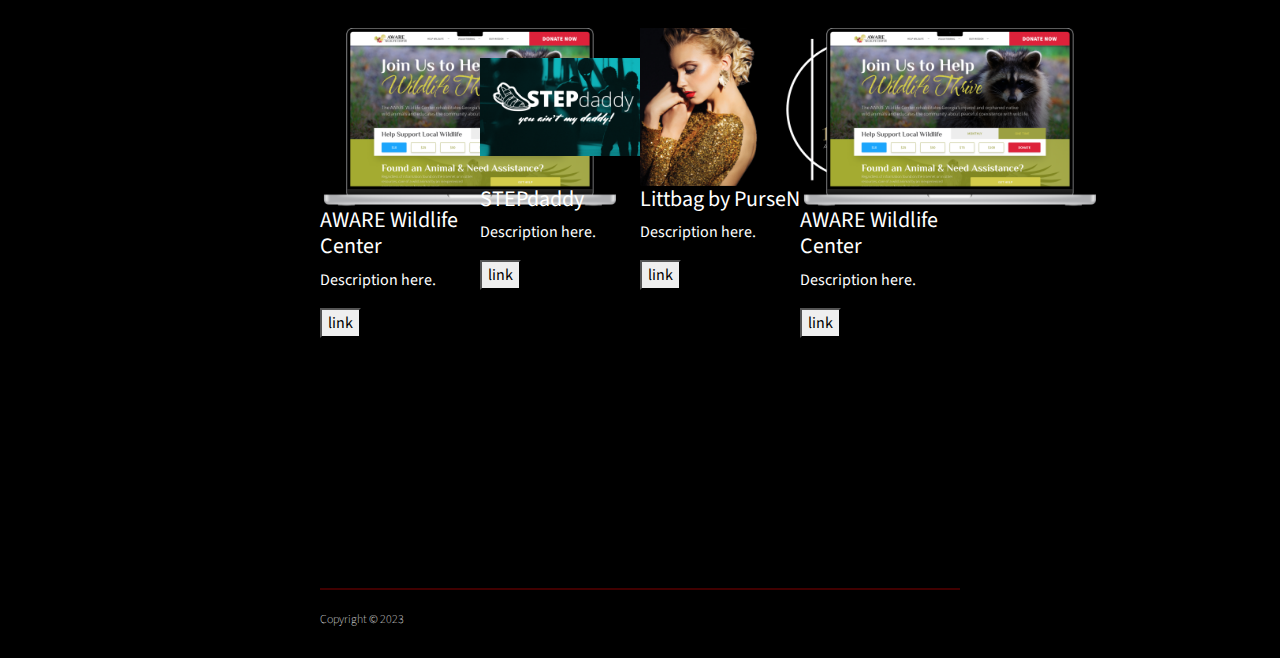
==== commit 45f5205b: "fuck this" ====
--- a/index.html
+++ b/index.html
@@ -5,90 +5,106 @@
   <meta http-equiv="X-UA-Compatible" content="IE=edge">
   <meta name="viewport" content="width=device-width, initial-scale=1.0">
   <meta name=“viewport” content=“width=device-width, initial-scale=1, shrink-to-fit=no”>
-    <link href="https://cdn.jsdelivr.net/npm/bootstrap@5.0.0-beta3/dist/css/bootstrap.min.css" rel="stylesheet" integrity="sha384-eOJMYsd53ii+scO/bJGFsiCZc+5NDVN2yr8+0RDqr0Ql0h+rP48ckxlpbzKgwra6" crossorigin="anonymous">
+  <link href="https://cdn.jsdelivr.net/npm/bootstrap@5.2.3/dist/css/bootstrap.min.css" rel="stylesheet">
+  <script src="https://cdn.jsdelivr.net/npm/bootstrap@5.2.3/dist/js/bootstrap.bundle.min.js"></script>
   <link rel="stylesheet" href="assets/css/style.css">
-  <link href="https://fonts.googleapis.com/css2?family=Open+Sans:ital,wght@0,300;0,400;0,500;0,600;0,700;0,800;1,300;1,400;1,500;1,600;1,700;1,800&display=swap" rel="stylesheet">
-  <title>a-jb.com</title>
+  <link href="https://fonts.googleapis.com/css2?family=Open+Sans:ital,wght@0,300;0,400;0,500;0,600;0,700;0,800;1,300;1,400;1,500;1,600;1,700;1,800&family=Source+Sans+Pro:ital,wght@0,200;0,300;0,400;0,600;0,700;0,900;1,200;1,300;1,400;1,600;1,700;1,900&display=swap" rel="stylesheet">  
+<title>a-jb.com</title>
 </head>
 <body>
+
 <!--Nav-->
-<nav class="navbar navbar-expand-lg navbar-light bg-light customNav">
-  <a class="navbar-brand" href="#"><img src="assets/images/logo.png"></a>
-  <button class="navbar-toggler" type="button" data-toggle="collapse" data-target="#navbarSupportedContent" aria-controls="navbarSupportedContent" aria-expanded="false" aria-label="Toggle navigation">
-    <span class="navbar-toggler-icon"></span>
-  </button>
-  <div class="collapse navbar-collapse" id="navbarSupportedContent">
-    <ul class="navbar-nav mr-auto">
-      <li class="nav-item"><a class="nav-link" href="portfolio.html">portfolio<span>.</span></a></li>
-      <li class="nav-item">resume<span>.</span></li>
-      <li class="nav-item">about<span>.</span></li>
-      <li class="nav-item">contact<span>.</span></li>
-    </ul>
-  </div>
+
+<nav id="topbar" class="navbar navbar-expand-lg navbar-light customNav">
+  <div id="navigation">
+      <a class="navbar-brand" href="index.html"><img src="assets/images/logo.png" ></a>
+      <button class="navbar-toggler" type="button" data-toggle="collapse" data-target="#navbarSupportedContent" aria-controls="navbarSupportedContent" aria-expanded="false" aria-label="Toggle navigation">
+       <span class="navbar-toggler-icon"></span>
+      </button>
+    <div class="collapse navbar-collapse">
+      <ul class="navbar-nav mr-auto">
+        <li class="nav-item"><a class="nav-link" href="portfolio.html">portfolio<span>.</span></a></li>
+         <li class="nav-item"><a class="nav-link" href="#">resume<span>.</span></a></li>
+         <li class="nav-item"><a class="nav-link" href="#">about<span>.</span></a></li>
+         <li class="nav-item"><a class="nav-link" href="#">contact<span>.</span></a></li>
+       </ul>
+    </div></div>
 </nav>
 <!--End Nav-->
+<!--Logo-->
 
-  <!--Header
-  <header id="hero">
-   <div class="">
-      <div class="logo">
-        <a href=""><img src="assets/images/logo.png"></a>
-      </div>
-      <div class="navBar">
-        <nav id="">
-          <ul class="navigation">
-            <li><a href="portfolio.html">portfolio<span>.</span></a></li>
-            <li>resume<span>.</span></li>
-            <li>about<span>.</span></li>
-            <li>contact<span>.</span></li>
-          </ul></nav> 
-      </div>
+<img src="assets/images/logo.png"  class="logo">
+
+<!--Jumbotron-->
+<div class="jumbotron col-12">
+  <div class="jumboCopy">
+    
+    <h1>
+      I'm <b style="font-weight:600;">Amanda<span>—</span>Jane Baptiste<span>.</span></b><br>
+      Empathetic <b style="font-weight:600;">product designer</b> and <b style="font-weight:600;">front<span>—</span>end developer<span>.</span></b>
+    </h1>
+    
+  </div>      
+      
+</div>
+<div id="myWork">
+  <a class="show-more" data-target="myWork">
+    <div class="icon">
+      <div class="arrow"></div>
     </div>
-  </header>-->
-  <!--Jumbotron-->
-<div class="jumbotron">
-  <h1></h1>
-  <p></p>
-  <p><a class="btn btn-primary btn-lg" href="#" role=""button>Learn More</a></p>
+  </a>
 </div>
-  <!--Intro--><div class="content">
-  <section id="heroGrid">
-      <div id="headline">
-        <h1>
-          I'm <b>Amanda<span>—</span>Jane Baptiste<span>.</span></b><br>
-          <b>Product designer</b> & <b>Front<span>—</span>end developer<span>.</span></b>
-        </h1>
-      </div>
-  </section></div>
+
 <!--Case Studies-->
-  <section id="myWork">
-    <h1>case studies<span>.</span></h1>
-      <div class="workGrid">
-        <div class="heroImage"><img src="assets/images/aware_lg.png"></div>
-        <div class="description">
-          <h4>AWARE Wildlife Center</h4>
-          <p>Description here.</p>
-          <button>link</button>
-        </div>
-      </div>
-      <div class="workGrid">
-        <div class="heroImage"><img src="assets/images/stepdaddy_lg.png"></div>
-        <div class="description">
-          <h4>STEPdaddy</h4>
-          <p>Description here.</p>
-          <button>link</button>
-        </div>
-      </div>
-      <div class="workGrid">
-        <div class="heroImage"><img src="assets/images/littbag_lg.png"></div>
-        <div class="description">
-          <h4>Littbag by PurseN</h4>
-          <p>Description here.</p>
-          <button>link</button>
-        </div>
-      </div>
+
+<div id="myWork" class="container-fluid content">
+  <h1>case studies<span>.</span></h1>
+
+  <!-- Row 1 -->
+  <div class="workGrid project">
+    <div class="imageContainer col-4">
+      <img src="assets/images/aware_lg.png" class="heroImage">
     </div>
-  </section>
+    <div class="description col-3">
+      <h3>AWARE Wildlife Center</h3>
+          <p>The AWARE Wildlife Center rehabilitates injured and orphaned native Georgia wild animals and educates the public about peaceful coexistence with wildlife.</p>
+          <a href="#">view more</a>
+    </div>
+  </div>
+  <!-- End row 1 -->
+
+  <!-- Row 2 -->
+  <div class="row project">
+    <div class="imageContainer heroImage col-4">
+      <img src="assets/images/stepdaddy_lg.png" class="heroImage">
+    </div>
+    <div class="description col-3">
+      <h3>AWARE Wildlife Center</h3>
+          <p>The AWARE Wildlife Center rehabilitates injured and orphaned native Georgia wild animals and educates the public about peaceful coexistence with wildlife.</p>
+          <a href="#">view more</a>
+    </div>
+  </div>
+  <!-- End row 2 -->
+
+  <!-- Row 3 -->
+  <div class="row project">
+
+    <div class="imageContainer col-4">
+      <img src="assets/images/littbag_lg.png" class="heroImage">
+    </div>
+    <div class="description col-3">
+      <h3>AWARE Wildlife Center</h3>
+          <p>The AWARE Wildlife Center rehabilitates injured and orphaned native Georgia wild animals and educates the public about peaceful coexistence with wildlife.</p>
+          <a href="#">view more</a>
+    </div>
+  </div>
+  <!-- End row 3 -->
+
+</div>
+
+<!--END Case Studies-->
+
+
 <!--Featured Projects-->
 <section id="featuredWork">
   <h1>featured projects<span>.</span></h1>
@@ -128,6 +144,19 @@
 </section>
 
 
+<!-- Optional JavaScript -->
+
+<script src="assets/js/index.js"></script>
+<!-- jQuery first, then Popper.js, then Bootstrap JS -->
+<script src="https://code.jquery.com/jquery-3.3.1.slim.min.js"
+  integrity="sha384-q8i/X+965DzO0rT7abK41JStQIAqVgRVzpbzo5smXKp4YfRvH+8abtTE1Pi6jizo"
+  crossorigin="anonymous"></script>
+<script src="https://cdnjs.cloudflare.com/ajax/libs/popper.js/1.14.7/umd/popper.min.js"
+  integrity="sha384-UO2eT0CpHqdSJQ6hJty5KVphtPhzWj9WO1clHTMGa3JDZwrnQq4sF86dIHNDz0W1"
+  crossorigin="anonymous"></script>
+<script src="https://stackpath.bootstrapcdn.com/bootstrap/4.3.1/js/bootstrap.min.js"
+  integrity="sha384-JjSmVgyd0p3pXB1rRibZUAYoIIy6OrQ6VrjIEaFf/nJGzIxFDsf4x0xIM+B07jRM"
+  crossorigin="anonymous"></script>
+  
 </body>
-<script src="assets/js/index.js"></script>
 </html>
--- a/assets/css/style.css
+++ b/assets/css/style.css
@@ -1,13 +1,186 @@
 
 body {
   background-color: black;
-  font-family: 'Open Sans', sans-serif;
-  color: white;
-}
-
-
-
-
+  font-family: 'Source Sans Pro', sans-serif;
+  /* font-family: "Plus Jakarta Sans";
+  font-family: 'Open Sans', sans-serif;*/
+  color: white;
+  overflow-y: scroll;
+  overflow-x: hidden;
+}
+#topbar {
+  display: flex;
+  flex-direction: row;
+  margin: 0px 25%;
+}
+#navigation {
+  display: flex;
+  width: 100%;
+  align-items: center;
+  justify-content: space-between;
+  
+}
+.customNav {
+  position: fixed;
+  width: 100%;
+  color: white;
+  z-index: 10;
+  background-color: rgba(0, 0, 0, 0.8)!important;
+
+  
+}
+.navbar {
+  display: flex;
+  flex-direction: row;
+  justify-content: center;
+  margin: 0px 25%;
+}
+.navbar-nav {
+  margin-left: auto;
+  margin-right: 0 !important;
+  width: 65%;
+}
+.content {
+  padding: 50px;
+}
+
+.navbar-brand img {
+  width: 100px;
+  height: 37.5px;
+}
+.nav-item {
+  margin: 0px 15px;
+}
+.navbar-inner {
+  height: 100%;
+
+}
+.navbar-light .navbar-nav .nav-link {
+  color: rgb(255, 255, 255);
+}
+span {
+  color: red;
+  font-weight: 700;
+}
+.nav-link {
+  padding: 0.5rem 1rem;
+  text-decoration: none;
+  transition: color .15s ease-in-out,background-color .15s ease-in-out,border-color .15s ease-in-out;
+}
+nav .hamburger {
+  width: 180px;
+  text-align: right;
+}
+
+
+/* logo CSS */
+
+
+.jumbotron {
+  /* background-image: url(...jpg); */
+  /* background-size: cover; */
+  /* background-repeat: no-repeat; */
+  height: calc(70vh - 0px);
+  display: flex;
+  align-items: center;
+  justify-content: center;
+  margin: 0px 25%;
+
+}
+.jumboCopy {
+  width: 100%;
+  min-width: 1000px;
+  color: white;
+  text-align: left;
+}
+.jumboCopy h1 {
+  font-weight: 100;
+  font-size: 54px;
+  line-height: 1.125;
+}
+.show-more {
+  position: relative;
+  margin: 0 auto;
+  bottom: 2px;
+  z-index: 105;
+  display: flex;
+  flex-direction: row;
+  align-items: center;
+  justify-content: center;} 
+
+.logo {
+  width: 480px;
+  padding-top: 115px;
+  position: relative;
+  margin: 0px 25%;
+  left: -100px;
+}
+.icon {
+  position: absolute;
+  margin: 0 auto;
+  transform: translate(-50%,-50%);
+  width: 80px;
+  height: 60px;
+  cursor: pointer;
+}
+/*arrow*/
+.arrow {
+  position: absolute;
+  top: 10px;
+  width: 90%;
+  height: 0px;
+  background-color: #f00;
+  box-shadow: 0 3px 5px rgba(0, 0, 0, .2);
+  animation: arrow 700ms linear infinite;
+}
+
+.arrow::after, .arrow::before {
+  content: '';
+  position: absolute;
+  width: 60%;
+  height: 10px;
+  right: 0px;
+  background-color: #f00;
+}
+
+.arrow::after {
+  right: -12px;
+  transform: rotate(-45deg);
+}
+
+.arrow::before {
+  right: 12px;
+  box-shadow: 0 3px 5px rgba(0, 0, 0, .2);
+  transform: rotate(45deg);
+}
+/*myWork*/
+#myWork {
+  max-width: 100%;
+  margin: 100px 25%;
+  
+}
+
+#myWork h1{
+  font-size: 54px;
+  font-weight: 600;
+}
+#myWork h3{
+  font-size: 36px;
+  line-height: 1;
+  font-weight: 600;
+}
+#myWork p {
+  font-size: 18px;
+  line-height: 1.5;
+  font-weight: 200;
+  padding: 30px 0;
+}
+.col-3 img {
+  width: 650px;
+}
+.project {
+  column-gap: 100px;
+}
 #headline {
   position:relative;
   right: 0px;
@@ -15,75 +188,15 @@
   padding: 25px;
   z-index: 100;
 }
-#headline h1 {
-  font-weight: 700;
-}
-span {
-  color: red;
-  font-weight: 900;
-}
-
-/* Nav CSS */
-#navBar {
-  display: flex;
-  flex-direction: row;
-  justify-content: space-between;
-  align-items: flex-start;
-  margin: 0px 25%; 
-  
-}
-#logo {
-  position: sticky;
-  display: flex;
-  width: 150px;
-  
-  align-items: flex-start;
-  justify-content: flex-start;
-}
-#navBar h1 {
-  width: 25%;
-  font-weight: 500;
-}
-#navBar img {
-  margin-top: 0px;
-  position: fixed;
-  height: 70px;
+.imageContainer img {
   width: 100%;
-  display: none;
-}
-#navBarsm {
-  width: 100%;
-  margin: 0 25%;
-}
-#navigation a {
-  text-decoration: none;
-  color: #ffffff;
-}
-#navigation ul {
-  display: flex;
-  width: 25%;
-  align-items: center;
-  justify-content: flex-end;
-}
-#navigation li {
-  cursor: crosshair;
-  padding: 0 20px;
-  text-decoration: red;
-  font-weight: bold;
-}
-  
-/* Grid CSS */
-
-#heroGrid {
-  display: grid;
-  flex-direction: row;
-  align-items: center;
-  margin: 0px 25%;
-  color: white;
-  font-weight: 100;
-  font-size: 36px;
-  min-height: 600px;
-  height: 70vh;
+}
+.imageContainer {
+  padding: 50px;
+}
+.project {
+  margin-top: 150px;
+  margin-bottom: 150px;
 }
 #bodyGrid {
   display: grid;
@@ -114,27 +227,33 @@
   margin: 50px 0 150px 0;
   font-weight: 700;
 }
-#myWork h1{
-  font-size: 32px;
-  font-weight: 700;
-}
-#myWork {
-  margin: 0 25%;
-}
-
-.workGrid {
-  margin: 100px 0;
-  display: grid;
-  grid-template-columns: auto;
-  grid-template-rows: max-content;
-  grid-template-areas: "heroImage description";
-}
-.heroImage img {
-  width: 750px;
-}
+
+
 .description {
   grid-area: description;
-
+  display: flex;
+  flex-direction: column;
+  align-content: center;
+  justify-content:center;
+}
+.workGrid {
+  display: flex;
+  flex-direction: row;
+  grid-template-columns: 650px auto;
+  grid-template-areas: "heroImage description";
+}
+#description {
+  grid-area: description;
+  display: flex;
+  flex-direction: column;
+  
+  align-content: center;
+  justify-content:center;
+}
+#description a {
+  color: #f00;
+  text-decoration: none;
+  transition: color .15s ease-in-out,background-color .15s ease-in-out,border-color .15s ease-in-out;
 }
 .title {
   grid-area: title;
@@ -201,4 +320,49 @@
   color: white;
   font-weight: 100;
   font-size: 12px;
+}
+@media only screen and (max-width: 1000px) {
+  #navbar {
+    display: none;
+  }
+
+}
+
+@media only screen and (max-width: 600px) {
+  #jumboCopy {
+    position: static;
+  }
+  #myWork {
+    grid-template-areas: 
+    "heroImage"
+    "description";
+  }
+}
+@media (min-width: 1400px)
+.container, .container-lg, .container-md, .container-sm, .container-xl, .container-xxl {
+    max-width: 1320px;
+}
+@media (min-width: 1200px)
+.container, .container-lg, .container-md, .container-sm, .container-xl {
+    max-width: 1140px;
+}
+
+@media (min-width: 992px)
+.container, .container-lg, .container-md, .container-sm {
+    max-width: 960px;
+}
+@media (min-width: 768px)
+.container, .container-md, .container-sm {
+    max-width: 720px;
+}
+@media (min-width: 576px)
+.container, .container-sm {
+    max-width: 540px;
+}
+.container, .container-fluid, .container-lg, .container-md, .container-sm, .container-xl, .container-xxl {
+    width: 100%;
+    padding-right: var(--bs-gutter-x,.75rem);
+    padding-left: var(--bs-gutter-x,.75rem);
+    margin-right: auto;
+    margin-left: auto;
 }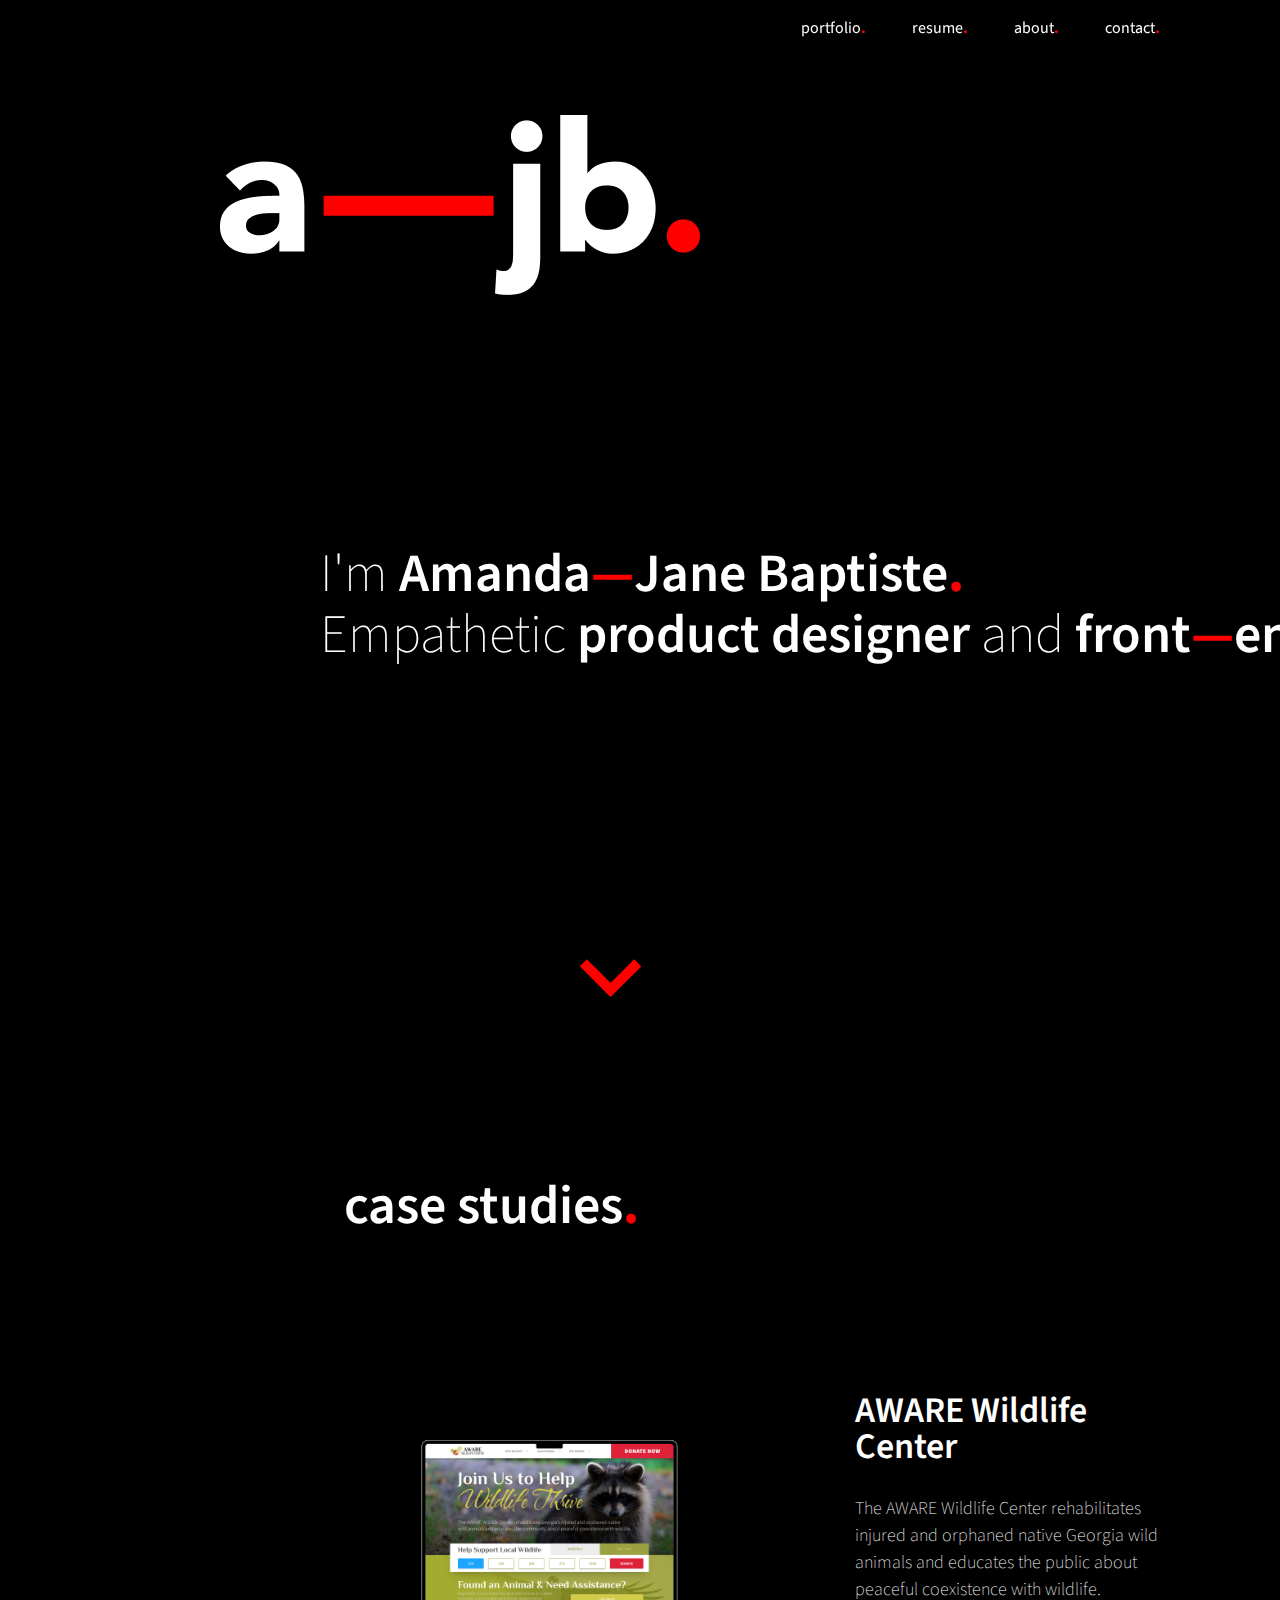
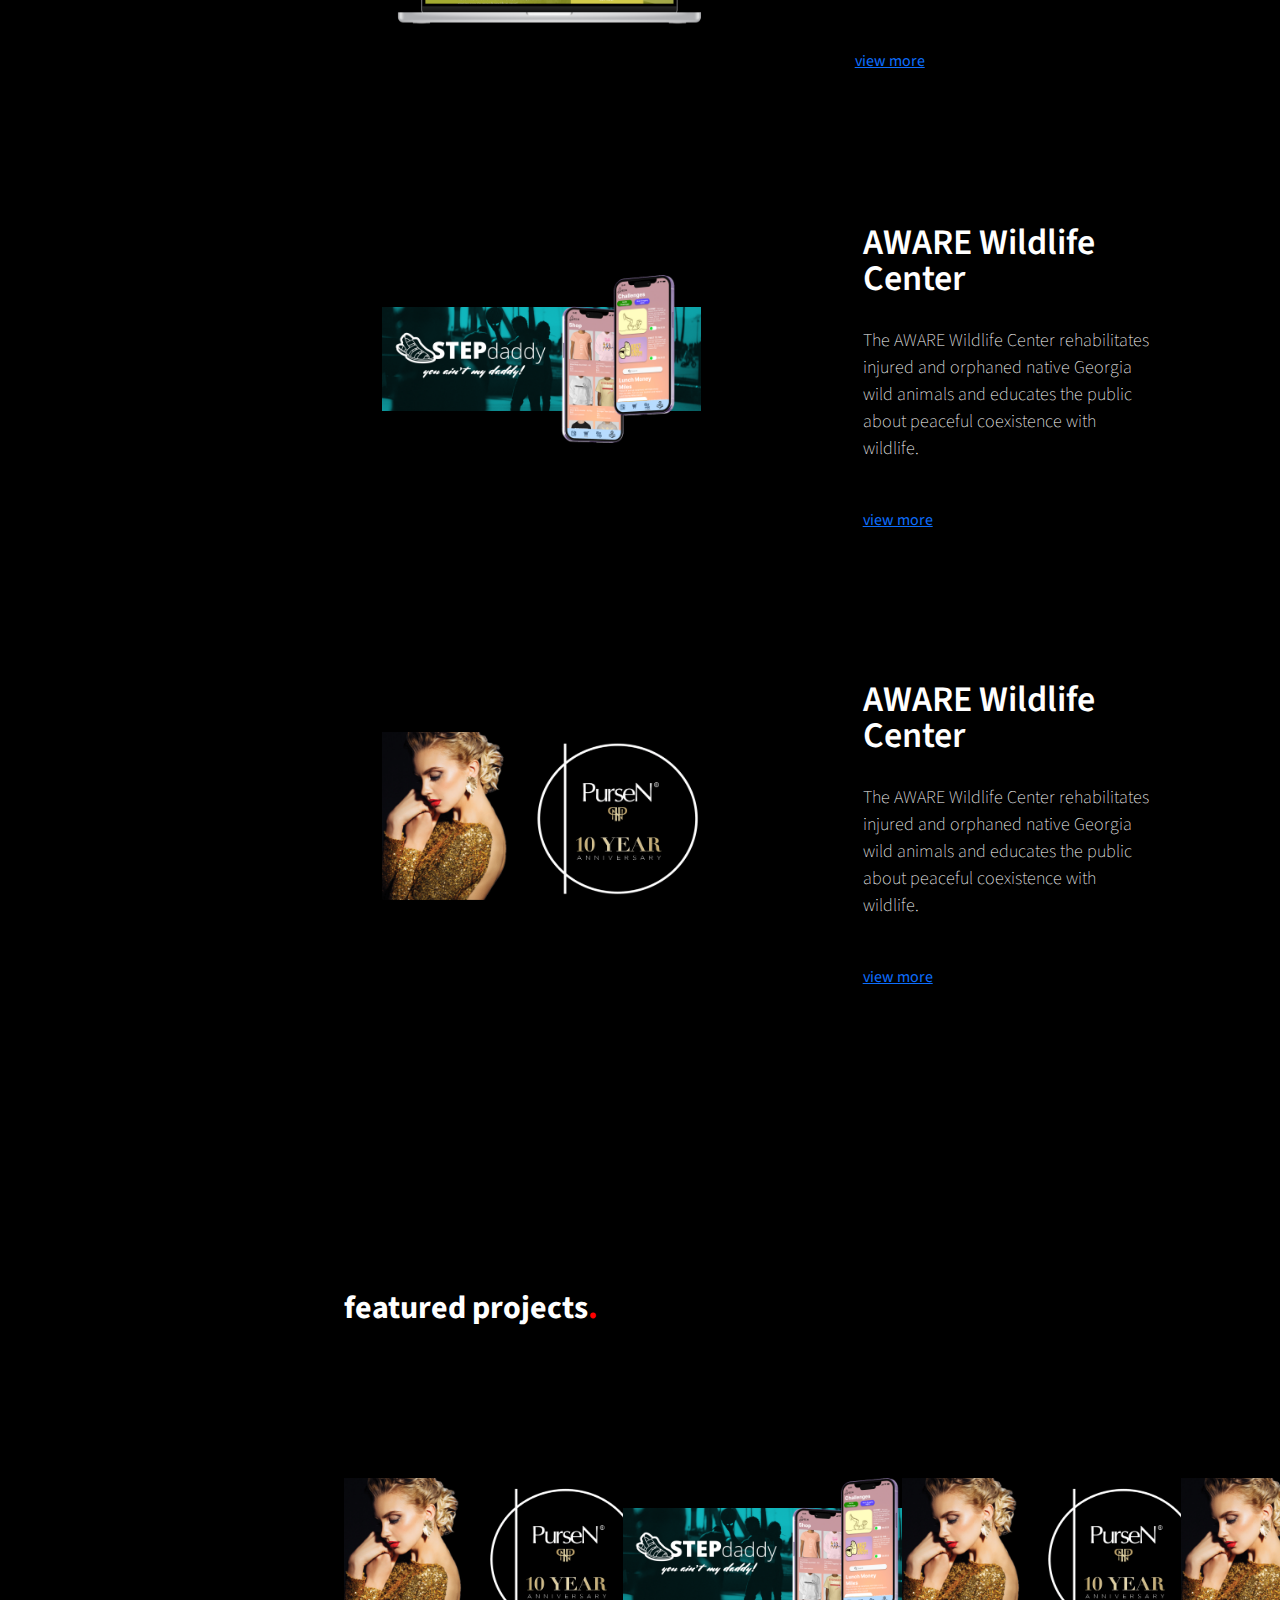
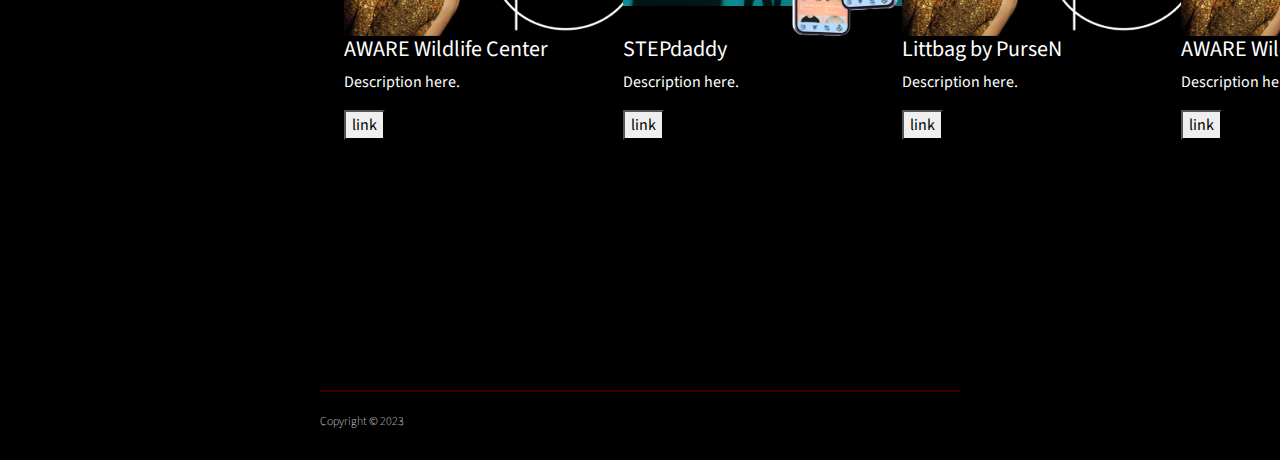
==== commit e81b6730: "pushy push push" ====
--- a/index.html
+++ b/index.html
@@ -17,29 +17,29 @@
 
 <nav id="topbar" class="navbar navbar-expand-lg navbar-light customNav">
   <div id="navigation">
-      <a class="navbar-brand" href="index.html"><img src="assets/images/logo.png" ></a>
+      <a class="navbar-brand" href="index.html"><img src="assets/images/logo.png" id="navlogo" style="display: none;"></a>
       <button class="navbar-toggler" type="button" data-toggle="collapse" data-target="#navbarSupportedContent" aria-controls="navbarSupportedContent" aria-expanded="false" aria-label="Toggle navigation">
        <span class="navbar-toggler-icon"></span>
       </button>
     <div class="collapse navbar-collapse">
       <ul class="navbar-nav mr-auto">
         <li class="nav-item"><a class="nav-link" href="portfolio.html">portfolio<span>.</span></a></li>
-         <li class="nav-item"><a class="nav-link" href="#">resume<span>.</span></a></li>
-         <li class="nav-item"><a class="nav-link" href="#">about<span>.</span></a></li>
-         <li class="nav-item"><a class="nav-link" href="#">contact<span>.</span></a></li>
+        <li class="nav-item"><a class="nav-link" href="resume.html">resume<span>.</span></a></li>
+        <li class="nav-item"><a class="nav-link" href="about.html">about<span>.</span></a></li>
+        <li class="nav-item"><a class="nav-link" href="contact.html">contact<span>.</span></a></li>
        </ul>
     </div></div>
 </nav>
 <!--End Nav-->
 <!--Logo-->
-
+<div id="lgLogo">
 <img src="assets/images/logo.png"  class="logo">
-
+</div>
 <!--Jumbotron-->
 <div class="jumbotron col-12">
   <div class="jumboCopy">
     
-    <h1>
+    <h1 id="show">
       I'm <b style="font-weight:600;">Amanda<span>—</span>Jane Baptiste<span>.</span></b><br>
       Empathetic <b style="font-weight:600;">product designer</b> and <b style="font-weight:600;">front<span>—</span>end developer<span>.</span></b>
     </h1>
@@ -47,12 +47,11 @@
   </div>      
       
 </div>
-<div id="myWork">
-  <a class="show-more" data-target="myWork">
+<div id="myWork" class="show-more">
+  
     <div class="icon">
       <div class="arrow"></div>
     </div>
-  </a>
 </div>
 
 <!--Case Studies-->
@@ -106,29 +105,29 @@
 
 
 <!--Featured Projects-->
-<section id="featuredWork">
+<section id="featuredWork" class="container mt-5">
   <h1>featured projects<span>.</span></h1>
-    <div id="flexWork">
-      <div class="flexProject">
-        <img src="assets/images/aware_lg.png">
+    <div id="flexWork" class="row">
+      <div class="flexProject col-sm-3">
+        <img src="assets/images/littbag_lg.png">
         <h4>AWARE Wildlife Center</h4>
         <p>Description here.</p>
         <button>link</button>
       </div>
-      <div class="flexProject">
+      <div class="flexProject col-sm-3">
         <img src="assets/images/stepdaddy_lg.png">
         <h4>STEPdaddy</h4>
         <p>Description here.</p>
         <button>link</button>
       </div>
-      <div class="flexProject">
+      <div class="flexProject col-sm-3">
         <img src="assets/images/littbag_lg.png">
         <h4>Littbag by PurseN</h4>
         <p>Description here.</p>
         <button>link</button>
       </div>
-      <div class="flexProject">
-        <img src="assets/images/aware_lg.png">
+      <div class="flexProject col-sm-3">
+        <img src="assets/images/littbag_lg.png">
         <h4>AWARE Wildlife Center</h4>
         <p>Description here.</p>
         <button>link</button>
@@ -157,6 +156,6 @@
 <script src="https://stackpath.bootstrapcdn.com/bootstrap/4.3.1/js/bootstrap.min.js"
   integrity="sha384-JjSmVgyd0p3pXB1rRibZUAYoIIy6OrQ6VrjIEaFf/nJGzIxFDsf4x0xIM+B07jRM"
   crossorigin="anonymous"></script>
-  
+
 </body>
 </html>
--- a/assets/css/style.css
+++ b/assets/css/style.css
@@ -66,6 +66,11 @@
   padding: 0.5rem 1rem;
   text-decoration: none;
   transition: color .15s ease-in-out,background-color .15s ease-in-out,border-color .15s ease-in-out;
+}
+.nav-link.active {
+  color: red!important;
+  font-weight: 700;
+  text-decoration: none;
 }
 nav .hamburger {
   width: 180px;
@@ -216,8 +221,11 @@
 #flexWork {
   display: grid;
   grid-template-columns: 25% 25% 25% 25%;
-  grid-template-rows: 1fr;
+  grid-template-rows: 2fr;
   align-items: flex-start;
+}
+.flexProject {
+  width: 300px;
 }
 .flexProject img {
   width: 300px;
